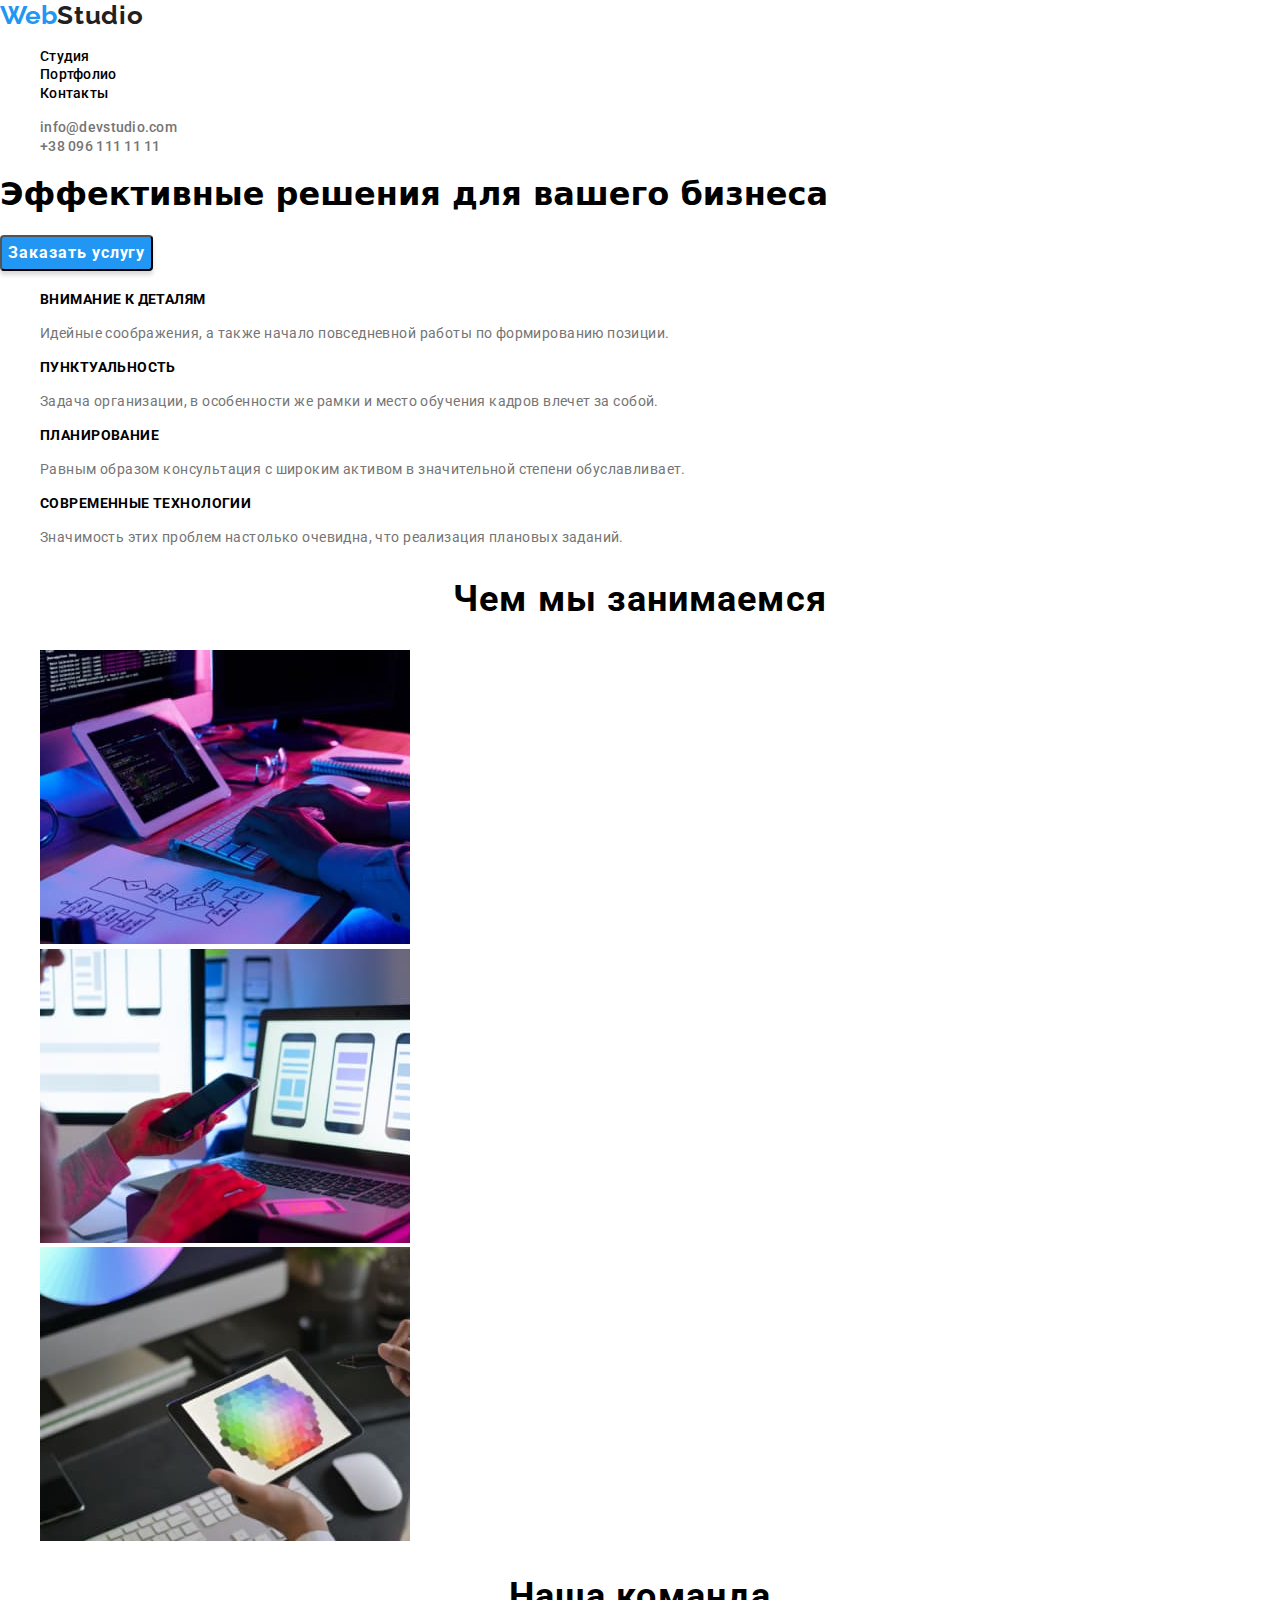
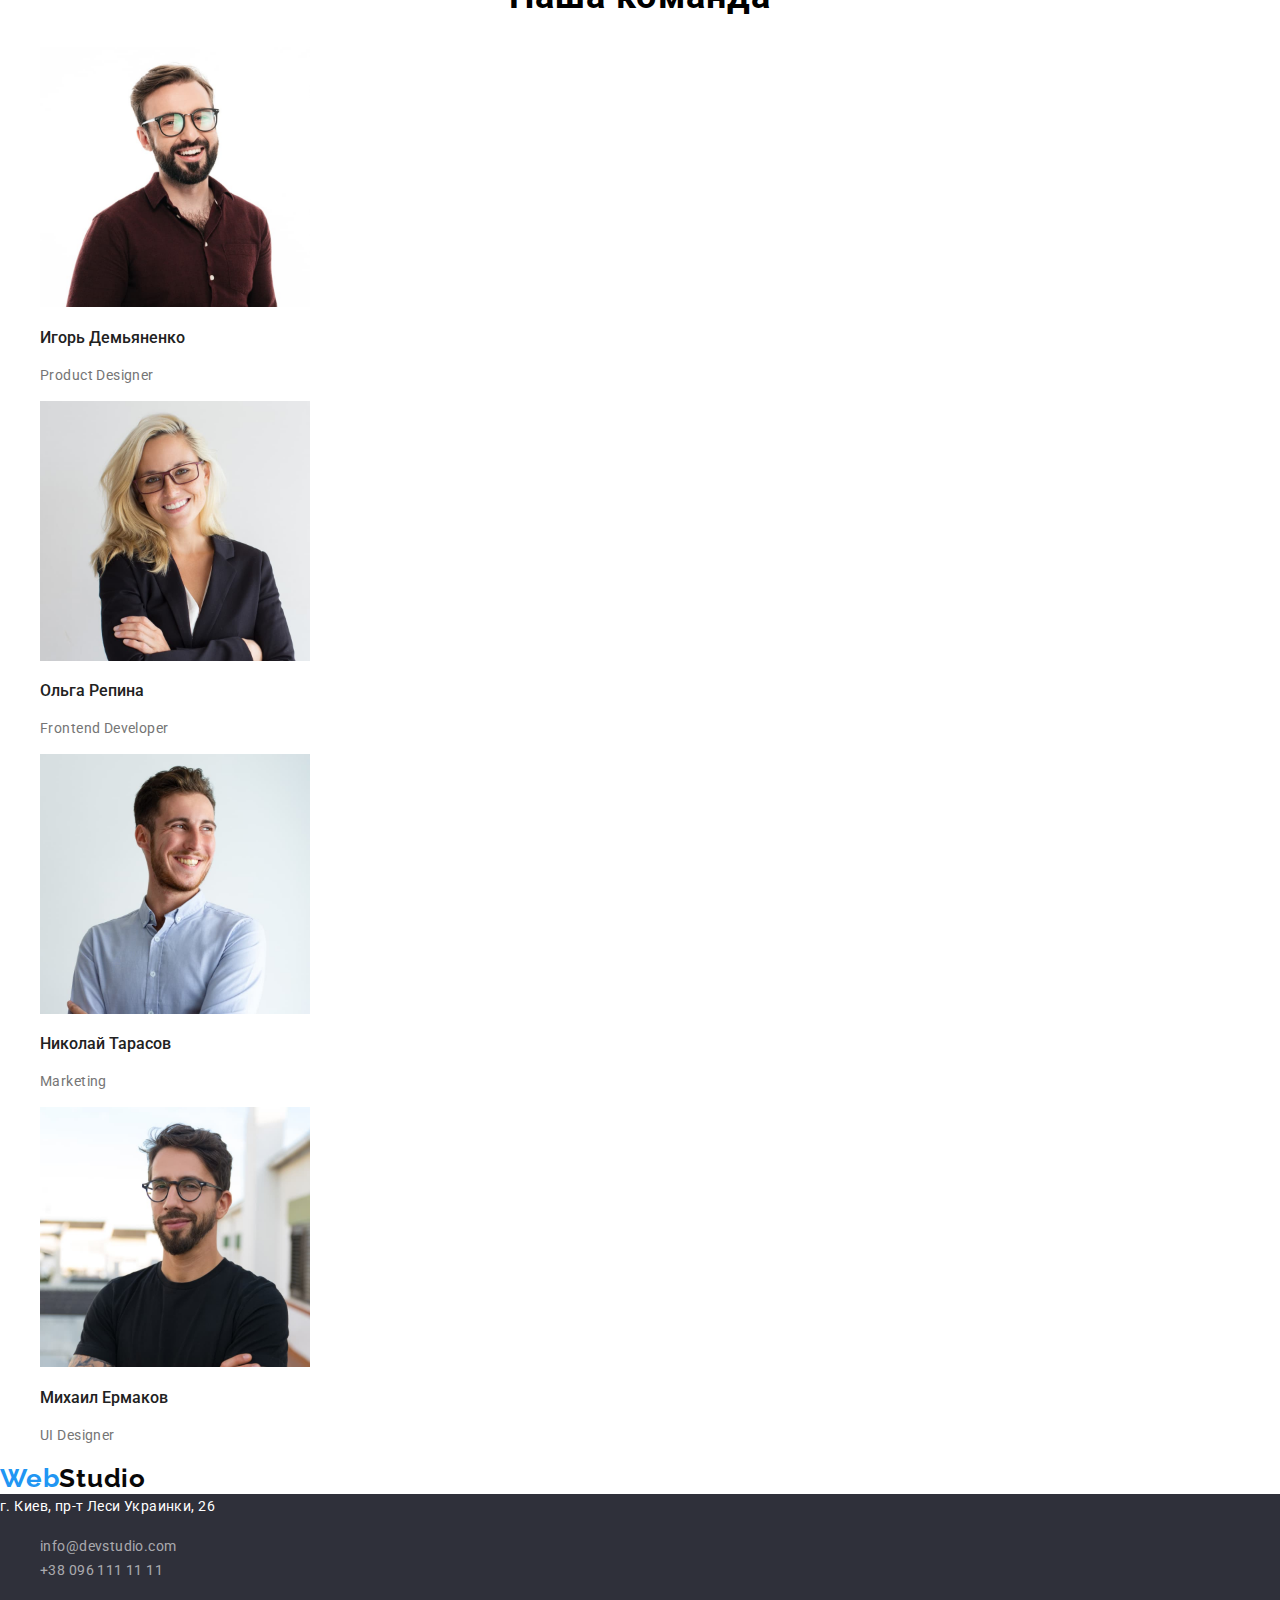
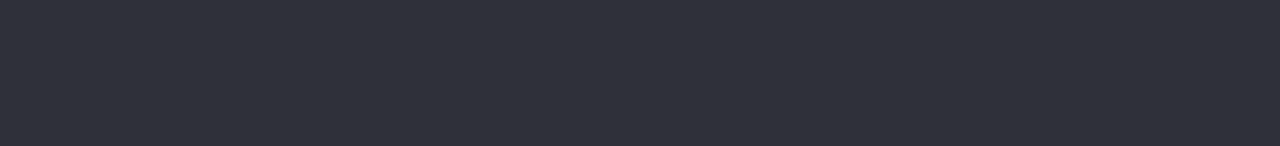
==== index.html @ 7f695951 "," ====
<!DOCTYPE html>
<html lang="ru">

<head>

    <meta charset="UTF-8">
    <meta name="viewport" content="width=device-width, initial-scale=1.0">
    <title>Студия</title>
    <link rel="preconnect" href="https://fonts.gstatic.com">
    <link href="https://fonts.googleapis.com/css2?family=Raleway:wght@900&family=Roboto:wght@400;500;700;900&display=swap"
        rel="stylesheet">
    <link rel="stylesheet"
        href="https://cdnjs.cloudflare.com/ajax/libs/modern-normalize/1.0.0/modern-normalize.min.css">
    <link rel="stylesheet" href="css/style.css">
    

</head>

<body>
    <!--шапка-->
    <header>

        <nav >
            <a href="" class="logo">Web<span class="logotip">Studio</span></a>
            <ul  class="saite-nav">
                <li>
                    <a href="./index.html" class="saite-nav1 current" >Студия</a>
                </li>
                <li><a href="./portfolio.html" class="saite-nav1">Портфолио</a></li>
                <li><a href=""  class="saite-nav1">Контакты</a></li>
            </ul>
        </nav>
        <ul class="contacts">
            <li><a href="mailto:info@devstudio.com" class="saite-contacts">info@devstudio.com</a></li>
            <li><a href="tel:+380961111111" class="saite-contacts">+38 096 111 11 11</a></li>
        </ul>

    </header>
    <!--Уникальный контент-->
    <main>
        <section>

            <h1 class="hero-title">Эффективные решения для вашего бизнеса</h1>
            <button type="button" class="buttons"><span class="buts">Заказать услугу</span></button>
        </section>
        <!-- Наше преимущество-->
        <section class="section-about-us">
            <h2></h2>
            <ul class="about-us">
                <li >
                    <h3 class="section-about-us-title">Внимание к деталям</h3>
                    <p>Идейные соображения, а также начало повседневной работы по формированию позиции.</p>
                </li>
                <li class="feature2">
                    <h3 class="section-about-us-title">Пунктуальность</h3>
                    <p>Задача организации, в особенности же рамки и место обучения кадров влечет за собой.</p>
                </li>
                <li class="feature3">
                    <h3 class="section-about-us-title">Планирование</h3>
                    <p>Равным образом консультация с широким активом в значительной степени обуславливает.</p>
                </li>
                <li class="feature4">
                    <h3 class="section-about-us-title">Современные технологии</h3>
                    <p>Значимость этих проблем настолько очевидна, что реализация плановых заданий.</p>
                </li>
            </ul>
        </section>
        <!--Чем мы занимаемся-->
        <section>
            <!--Чем мы занимаемся-->
            <h2 class="what-we-do">Чем мы занимаемся</h2>
            <ul class="block1">
                <li> <img src="./images/img.jpg" alt="набор кода" width="370" height="294" class="box1"></li>
                <li><img src="./images/img1.jpg" alt="мобильное устройство" width="370" height="294" class="box2"></li>
                <li><img src="./images/img2.jpg" alt="цветовая палитра" width="370" height="294" class="box3"></li>
            </ul>
        </section>
        <!--Наша команда-->
        <section class="we">
            <h2 class="we-1">Наша команда</h2>
            <ul class="our-team">
                <li class="team-card-1">
                    <img src="./images/img4.jpg" alt="Игорь Демьяненко" width="270" height="260">
                    <h3 >Игорь Демьяненко</h3>
                    <p class="ihor1">Product Designer</p>
                </li>
                <li class="team-card-2">
                    <img src="./images/img5.jpg" alt="Ольга Репина" width="270" height="260">
                    <h3>Ольга Репина</h3>
                    <p class="ihor1">Frontend Developer</p>
                </li>
                <li class="team-card-3">
                    <img src="./images/img6.jpg" alt="Николай Тарасов" width="270" height="260">
                    <h3>Николай Тарасов</h3>
                    <p class="ihor1">Marketing</p>
                </li>
                <li class="team-card-4">
                    <img src="./images/img7.jpg" alt="Михаил Ермаков" width="270" height="260">
                    <h3>Михаил Ермаков</h3>
                    <p class="ihor1">UI Designer</p>
                </li>
            </ul>
        </section>
    </main>
    <!--подвал-->
    <footer class="footer-nav1">
        <a href="" class="footer-logo"><span class="footer-logo1">Web</span>Studio</a>
        <section class="footer-address footer-bg"><address class="addres">г. Киев, пр-т Леси Украинки, 26</address>
        <ul>
            <li><a href="mailto:info@devstudio.com" class="footer-mail">info@devstudio.com</a></li>
            <li><a href="tel:+380961111111" class="footer-phone">+38 096 111 11 11</a></li>
        </ul>
    </section>
    </footer>
</body>

</html>
---- css/style.css ----
/*фон основной страницы*/
:root  {
    --text-general-font: "Roboto",  sans-serif;
    --prymory-text-color: #757575;
    --title-text-color: #212121;
    --whiet-text-color: #ffffff;
    --hover-focus-color: #2196f3;
    --black-text-color: #000000;
    --background-fone: #2f303a;
}
.body {
  font-family: "Roboto", sans-serif;
  font-family: "Raleway", sans-serif;
  background-color: #fff;
}

a {
  text-decoration: none;
}
ul {
  list-style: none;
}
p {
  font-family: Roboto;
  font-style: normal;
  font-weight: normal;
  font-size: 14px;
  line-height: 24px;
  /* or 171% */

  letter-spacing: 0.03em;
  color: #757575;
}

.logo {
  font-family: Raleway;
  font-style: normal;
  font-weight: bold;
  font-size: 26px;
  line-height: 31px;
  color: #2196f3;
}
.logotip {
  font-family: Raleway;
  font-style: normal;
  font-weight: bold;
  font-size: 26px;
  line-height: 31px;
  /* identical to box height */

  letter-spacing: 0.03em;
  color: #212121;
}
.logo:hover,
.logotip:hover {
  color: #2196f3;
}
/*site-nav*/
.saite-nav .saite-nav1 {
  font-family: Roboto;
  font-style: normal;
  font-weight: 500;
  font-size: 14px;
  line-height: 16px;
  letter-spacing: 0.02em;

  color: var(--title-text-color);
}
/*.current {
  

  background: #2196f3;
}*/
.saite-nav1:hover,
.saite-nav1:focus {
  color: #2196f3;
}
.saite-contacts {
  font-family: Roboto;
  font-style: normal;
  font-weight: 500;
  font-size: 14px;
  line-height: 16px;
  letter-spacing: 0.02em;

  color: #757575;
}
.saite-contacts:hover {
  color: #2196f3;
}
/* bg*/
/*.bg {
  position: absolute;
  width: 1600px;
  height: 600px;
  left: 0px;
  top: 80px;

  background: #2f303a;
}*/
/*hero-title*/
.hero-title {
  color: var(--title-text-color);
}
/*button*/
.buttons {
  background: #2196f3;
  box-shadow: 0px 4px 4px rgba(0, 0, 0, 0.15);
  border-radius: 4px;
}
.buttons:hover,
.buttons:focus {
  background: #188ce8;
  box-shadow: 0px 4px 4px rgba(0, 0, 0, 0.15);
  border-radius: 4px;
}
.buts {
  font-family: Roboto;
  font-style: normal;
  font-weight: bold;
  font-size: 16px;
  line-height: 30px;
  /* identical to box height, or 187% */

  display: flex;
  align-items: center;
  text-align: center;
  letter-spacing: 0.06em;

  color: #ffffff;
}
.buts:hover,
.buts:focus {
  font-family: Roboto;
  font-style: normal;
  font-weight: bold;
  font-size: 16px;
  line-height: 30px;

  color: #ffffff;
}
/*sectio-about-us*/
.about-us .section-about-us-title {
  font-family: Roboto;
  font-style: normal;
  font-weight: bold;
  font-size: 14px;
  line-height: 16px;
  letter-spacing: 0.03em;
  text-transform: uppercase;

  color: var(--title-text-color);
}
/*what-we-do*/
.what-we-do {
  font-family: Roboto;
  font-style: normal;
  font-weight: bold;
  font-size: 36px;
  line-height: 42px;
  text-align: center;
  letter-spacing: 0.03em;

  color: var(--title-text-color);
}
/*our-team*/
.we-1 {
  font-family: Roboto;
  font-style: normal;
  font-weight: bold;
  font-size: 36px;
  line-height: 42px;
  text-align: center;
  letter-spacing: 0.03em;

  color: var(--title-text-color);
}
h3 {
  font-family: Roboto;
  font-style: normal;
  font-weight: 500;
  font-size: 16px;
  line-height: 19px;
  color: #212121;
}
/*footer*/
.footer-logo {
  font-family: Raleway;
  font-style: normal;
  font-weight: bold;
  font-size: 26px;
  line-height: 31px;
  /* identical to box height */

  letter-spacing: 0.03em;
  color: #080808;
}
.footer-logo1 {
  font-family: Raleway;
  font-style: normal;
  font-weight: bold;
  font-size: 26px;
  line-height: 31px;
  color: #2196f3;
}
.footer-logo:hover,
.footer-logo1:hover {
  color: #2196f3;
}
.footer-address {
  width: 231px;
  height: 81px;
  left: 215px;
  top: 2208px;
}
.addres {
  font-family: Roboto;
  font-style: normal;
  font-weight: normal;
  font-size: 14px;
  line-height: 24px;
  /* or 171% */

  letter-spacing: 0.03em;

  color: #ffffff;
}
.footer-mail {
  font-family: Roboto;
  font-style: normal;
  font-weight: normal;
  font-size: 14px;
  line-height: 24px;
  /* or 171% */

  letter-spacing: 0.03em;

  color: rgba(255, 255, 255, 0.6);
}
.footer-phone {
  font-family: Roboto;
  font-style: normal;
  font-weight: normal;
  font-size: 14px;
  line-height: 24px;
  /* or 171% */

  letter-spacing: 0.03em;

  color: rgba(255, 255, 255, 0.6);
}
.footer-bg {
  width: 1600px;
  height: 252px;
  left: 0px;
  top: 2097px;

  background: #2f303a;
}

/*portfolio html*/
.portfolio-logo {
  font-family: Raleway;
  font-style: normal;
  font-weight: bold;
  font-size: 26px;
  line-height: 31px;
  /* identical to box height */

  letter-spacing: 0.03em;
  color: #2196f3;
}
.portfolio-logotipe {
  font-family: Raleway;
  font-style: normal;
  font-weight: bold;
  font-size: 26px;
  line-height: 31px;
  /* identical to box height */

  letter-spacing: 0.03em;

  color: #000000;
}
.portfolio-link {
  font-family: Roboto;
  font-style: normal;
  font-weight: 500;
  font-size: 14px;
  line-height: 16px;
  letter-spacing: 0.02em;

  color: #212121;
}
.portfolio-logotipe:hover {
  color: #2196f3;
}
.portfolio-link:hover,
.portfolio-link:focus {
  color: #2196f3;
}
.portfolio-contacts {
  font-family: Roboto;
  font-style: normal;
  font-weight: 500;
  font-size: 14px;
  line-height: 16px;
  letter-spacing: 0.02em;

  color: #757575;
}
.visually {
  display: none;
}
/*навигация*/
/*.filters {
  position: absolute;
  width: 611px;
  height: 54px;
  left: 495px;
  top: 174px;
}
*/
.vse {
  font-family: Roboto;
  font-style: normal;
  font-weight: 500;
  font-size: 16px;
  line-height: 26px;

  color: #212121;
  border-radius: 4px;
  cursor: pointer;
}
.sites {
  font-family: Roboto;
  font-style: normal;
  font-weight: 500;
  font-size: 16px;
  line-height: 26px;

  color: #212121;
  border-radius: 4px;
  cursor: pointer;
}
.apps {
  font-family: Roboto;
  font-style: normal;
  font-weight: 500;
  font-size: 16px;
  line-height: 26px;

  color: #212121;
  border-radius: 4px;
  cursor: pointer;
}
.decinger {
  font-family: Roboto;
  font-style: normal;
  font-weight: 500;
  font-size: 16px;
  line-height: 26px;
  /* identical to box height, or 162% */

  color: #212121;
  border-radius: 4px;
  cursor: pointer;
}
.marketings {
  font-family: Roboto;
  font-style: normal;
  font-weight: 500;
  font-size: 16px;
  line-height: 26px;
  /* identical to box height, or 162% */

  color: #212121;
  border-radius: 4px;
  cursor: pointer;
}
.vse:hover,
.vse:focus,
.sites:hover,
.sites:focus,
.apps:hover,
.apps:focus,
.decinger:hover,
.decinger:focus,
.marketings:hover,
.marketings:focus {
  background: #2196f3;
}
.all:hover {
  color: #ffffff;
}
/*проекты*/
/*
.portfolio {
  width: 1170px;
  height: 1360px;
  left: 215px;
  top: 174px;
  background: #e5e5e5;
}*/
.project-titles {
  font-family: Roboto;
  font-style: normal;
  font-weight: bold;
  font-size: 18px;
  line-height: 36px;
  /* identical to box height, or 200% */

  letter-spacing: 0.06em;

  color: #212121;
}
.project-title {
  font-family: Roboto;
  font-style: normal;
  font-weight: normal;
  font-size: 16px;
  line-height: 30px;
  /* identical to box height, or 187% */

  letter-spacing: 0.03em;
}
.project-1 {
  width: 370px;
  height: 404px;
  left: 215px;
  top: 1130px;

  background: #ffffff;
  border: 1px solid #eeeeee;
  box-sizing: border-box;
}

.project-2 {
  width: 370px;
  height: 404px;
  left: 215px;
  top: 1130px;

  background: #ffffff;
  border: 1px solid #eeeeee;
  box-sizing: border-box;
}
.project-3 {
  width: 370px;
  height: 404px;
  left: 215px;
  top: 1130px;

  background: #ffffff;
  border: 1px solid #eeeeee;
  box-sizing: border-box;
}
.project-4 {
  width: 370px;
  height: 404px;
  left: 215px;
  top: 1130px;

  background: #ffffff;
  border: 1px solid #eeeeee;
  box-sizing: border-box;
}
.project-5 {
  width: 370px;
  height: 404px;
  left: 215px;
  top: 1130px;

  background: #ffffff;
  border: 1px solid #eeeeee;
  box-sizing: border-box;
}
.project-6 {
  width: 370px;
  height: 404px;
  left: 215px;
  top: 1130px;

  background: #ffffff;
  border: 1px solid #eeeeee;
  box-sizing: border-box;
}
.project-7 {
  width: 370px;
  height: 404px;
  left: 215px;
  top: 1130px;

  background: #ffffff;
  border: 1px solid #eeeeee;
  box-sizing: border-box;
}
.project-8 {
  width: 370px;
  height: 404px;
  left: 215px;
  top: 1130px;

  background: #ffffff;
  border: 1px solid #eeeeee;
  box-sizing: border-box;
}
.project-9 {
  width: 370px;
  height: 404px;
  left: 215px;
  top: 1130px;

  background: #ffffff;
  border: 1px solid #eeeeee;
  box-sizing: border-box;
}
/* portfolio footer*/
.footer-nav {
  width: 1600px;
  height: 252px;
  left: 0px;
  top: 1628px;

  background: #2f303a;
}
.logo1 {
  font-family: Raleway;
  font-style: normal;
  font-weight: bold;
  font-size: 26px;
  line-height: 31px;
  /* identical to box height */

  letter-spacing: 0.03em;

  color: #2196f3;
}
.web {
  font-family: Raleway;
  font-style: normal;
  font-weight: bold;
  font-size: 26px;
  line-height: 31px;
  /* identical to box height */

  letter-spacing: 0.03em;

  color: #ffffff;
}
.portfolio-address {
  font-family: Roboto;
  font-style: normal;
  font-weight: normal;
  font-size: 14px;
  line-height: 24px;
  /* or 171% */

  letter-spacing: 0.03em;

  color: #ffffff;
}
.portfolio-mail {
  font-family: Roboto;
  font-style: normal;
  font-weight: normal;
  font-size: 14px;
  line-height: 24px;
  /* or 171% */

  letter-spacing: 0.03em;

  color: rgba(255, 255, 255, 0.6);
}
.portfolio-phone {
  font-family: Roboto;
  font-style: normal;
  font-weight: normal;
  font-size: 14px;
  line-height: 24px;
  /* or 171% */

  letter-spacing: 0.03em;

  color: rgba(255, 255, 255, 0.6);
}
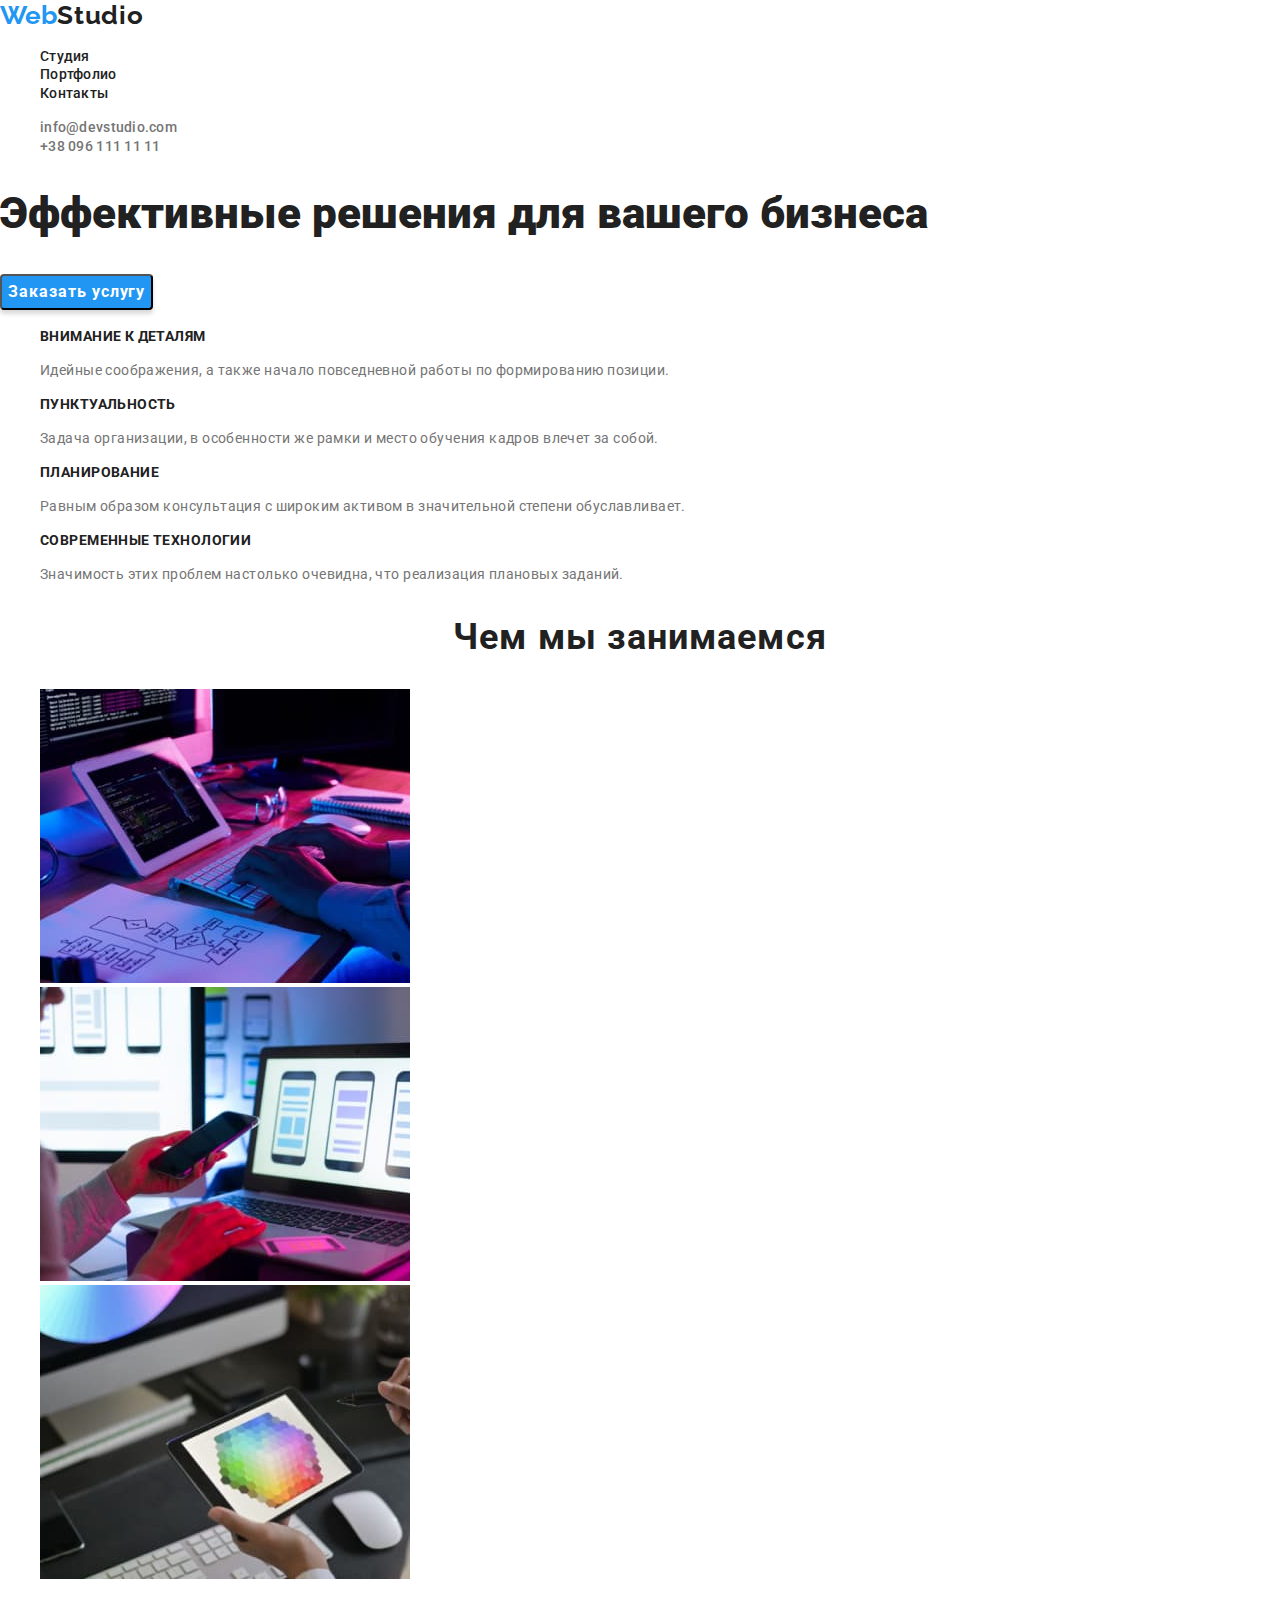
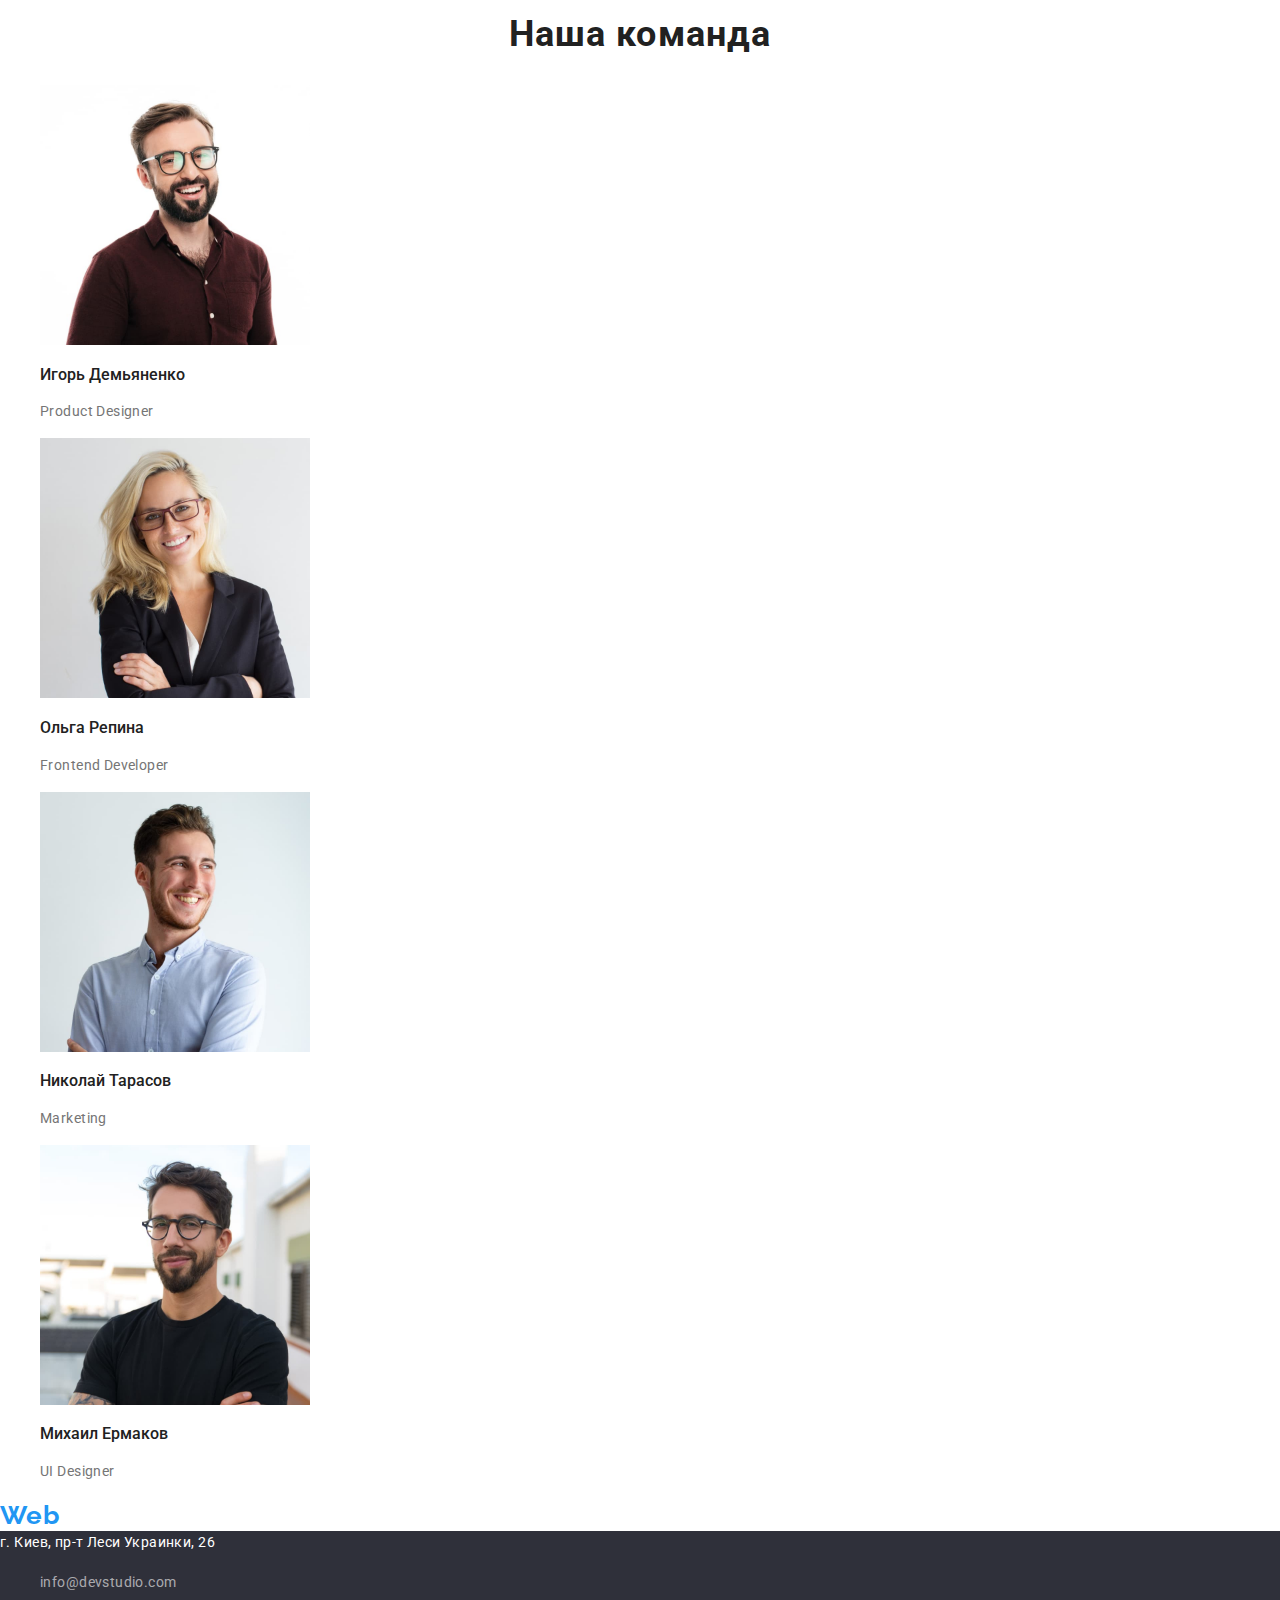
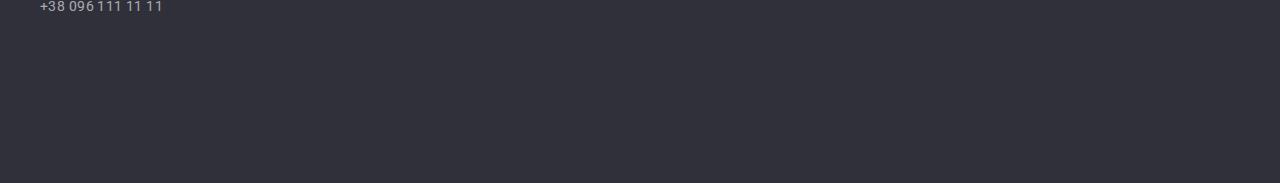
==== commit df73911b: "hgf" ====
--- a/index.html
+++ b/index.html
@@ -7,7 +7,7 @@
     <meta name="viewport" content="width=device-width, initial-scale=1.0">
     <title>Студия</title>
     <link rel="preconnect" href="https://fonts.gstatic.com">
-    <link href="https://fonts.googleapis.com/css2?family=Raleway:wght@900&family=Roboto:wght@400;500;700;900&display=swap"
+    <link href="https://fonts.googleapis.com/css2?family=Raleway:wght@700&family=Roboto:wght@400;500;700;900&display=swap"
         rel="stylesheet">
     <link rel="stylesheet"
         href="https://cdnjs.cloudflare.com/ajax/libs/modern-normalize/1.0.0/modern-normalize.min.css">
--- a/css/style.css
+++ b/css/style.css
@@ -1,19 +1,10 @@
 /*фон основной страницы*/
-:root  {
-    --text-general-font: "Roboto",  sans-serif;
-    --prymory-text-color: #757575;
-    --title-text-color: #212121;
-    --whiet-text-color: #ffffff;
-    --hover-focus-color: #2196f3;
-    --black-text-color: #000000;
-    --background-fone: #2f303a;
-}
+
 .body {
   font-family: "Roboto", sans-serif;
   font-family: "Raleway", sans-serif;
   background-color: #fff;
 }
-
 a {
   text-decoration: none;
 }
@@ -25,7 +16,7 @@
   font-style: normal;
   font-weight: normal;
   font-size: 14px;
-  line-height: 24px;
+  line-height: 1.71;
   /* or 171% */
 
   letter-spacing: 0.03em;
@@ -37,7 +28,7 @@
   font-style: normal;
   font-weight: bold;
   font-size: 26px;
-  line-height: 31px;
+  line-height: 1.19;
   color: #2196f3;
 }
 .logotip {
@@ -45,7 +36,7 @@
   font-style: normal;
   font-weight: bold;
   font-size: 26px;
-  line-height: 31px;
+  line-height: 1.19;
   /* identical to box height */
 
   letter-spacing: 0.03em;
@@ -61,10 +52,10 @@
   font-style: normal;
   font-weight: 500;
   font-size: 14px;
-  line-height: 16px;
+  line-height: 1.14;
   letter-spacing: 0.02em;
 
-  color: var(--title-text-color);
+  color: #212121;
 }
 /*.current {
   
@@ -80,7 +71,7 @@
   font-style: normal;
   font-weight: 500;
   font-size: 14px;
-  line-height: 16px;
+  line-height: 1.14;
   letter-spacing: 0.02em;
 
   color: #757575;
@@ -100,7 +91,13 @@
 }*/
 /*hero-title*/
 .hero-title {
-  color: var(--title-text-color);
+  font-family: Roboto;
+  font-style: normal;
+  font-weight: 900;
+  font-size: 44px;
+  line-height: 1.36;
+  /* or 136% */
+  color: #212121;
 }
 /*button*/
 .buttons {
@@ -119,7 +116,7 @@
   font-style: normal;
   font-weight: bold;
   font-size: 16px;
-  line-height: 30px;
+  line-height: 1.87;
   /* identical to box height, or 187% */
 
   display: flex;
@@ -135,7 +132,7 @@
   font-style: normal;
   font-weight: bold;
   font-size: 16px;
-  line-height: 30px;
+  line-height: 1.87;
 
   color: #ffffff;
 }
@@ -145,11 +142,11 @@
   font-style: normal;
   font-weight: bold;
   font-size: 14px;
-  line-height: 16px;
+  line-height: 1.14;
   letter-spacing: 0.03em;
   text-transform: uppercase;
 
-  color: var(--title-text-color);
+  color: #212121;
 }
 /*what-we-do*/
 .what-we-do {
@@ -157,11 +154,11 @@
   font-style: normal;
   font-weight: bold;
   font-size: 36px;
-  line-height: 42px;
+  line-height: 1.16;
   text-align: center;
   letter-spacing: 0.03em;
 
-  color: var(--title-text-color);
+  color: #212121;
 }
 /*our-team*/
 .we-1 {
@@ -169,18 +166,18 @@
   font-style: normal;
   font-weight: bold;
   font-size: 36px;
-  line-height: 42px;
+  line-height: 1.16;
   text-align: center;
   letter-spacing: 0.03em;
 
-  color: var(--title-text-color);
+  color: #212121;
 }
 h3 {
   font-family: Roboto;
   font-style: normal;
   font-weight: 500;
   font-size: 16px;
-  line-height: 19px;
+  line-height: 1.18;
   color: #212121;
 }
 /*footer*/
@@ -189,22 +186,26 @@
   font-style: normal;
   font-weight: bold;
   font-size: 26px;
-  line-height: 31px;
+  line-height: 1.19;
   /* identical to box height */
 
   letter-spacing: 0.03em;
-  color: #080808;
+
+  color: #ffffff;
 }
 .footer-logo1 {
   font-family: Raleway;
   font-style: normal;
   font-weight: bold;
   font-size: 26px;
-  line-height: 31px;
+  line-height: 1.19;
+  letter-spacing: 0.03em;
   color: #2196f3;
 }
 .footer-logo:hover,
-.footer-logo1:hover {
+.footer-logo1:hover,
+.footer-mail:hover,
+.footer-phone:hover {
   color: #2196f3;
 }
 .footer-address {
@@ -218,7 +219,7 @@
   font-style: normal;
   font-weight: normal;
   font-size: 14px;
-  line-height: 24px;
+  line-height: 1.71;
   /* or 171% */
 
   letter-spacing: 0.03em;
@@ -230,7 +231,7 @@
   font-style: normal;
   font-weight: normal;
   font-size: 14px;
-  line-height: 24px;
+  line-height: 1.71;
   /* or 171% */
 
   letter-spacing: 0.03em;
@@ -242,7 +243,7 @@
   font-style: normal;
   font-weight: normal;
   font-size: 14px;
-  line-height: 24px;
+  line-height: 1.71;
   /* or 171% */
 
   letter-spacing: 0.03em;
@@ -264,7 +265,7 @@
   font-style: normal;
   font-weight: bold;
   font-size: 26px;
-  line-height: 31px;
+  line-height: 1.19;
   /* identical to box height */
 
   letter-spacing: 0.03em;
@@ -275,7 +276,7 @@
   font-style: normal;
   font-weight: bold;
   font-size: 26px;
-  line-height: 31px;
+  line-height: 1.19;
   /* identical to box height */
 
   letter-spacing: 0.03em;
@@ -287,7 +288,7 @@
   font-style: normal;
   font-weight: 500;
   font-size: 14px;
-  line-height: 16px;
+  line-height: 1.14;
   letter-spacing: 0.02em;
 
   color: #212121;
@@ -304,7 +305,7 @@
   font-style: normal;
   font-weight: 500;
   font-size: 14px;
-  line-height: 16px;
+  line-height: 1.14;
   letter-spacing: 0.02em;
 
   color: #757575;
@@ -326,7 +327,7 @@
   font-style: normal;
   font-weight: 500;
   font-size: 16px;
-  line-height: 26px;
+  line-height: 1.62;
 
   color: #212121;
   border-radius: 4px;
@@ -337,7 +338,7 @@
   font-style: normal;
   font-weight: 500;
   font-size: 16px;
-  line-height: 26px;
+  line-height: 1.62;
 
   color: #212121;
   border-radius: 4px;
@@ -348,7 +349,7 @@
   font-style: normal;
   font-weight: 500;
   font-size: 16px;
-  line-height: 26px;
+  line-height: 1.62;
 
   color: #212121;
   border-radius: 4px;
@@ -359,7 +360,7 @@
   font-style: normal;
   font-weight: 500;
   font-size: 16px;
-  line-height: 26px;
+  line-height: 1.62;
   /* identical to box height, or 162% */
 
   color: #212121;
@@ -371,7 +372,7 @@
   font-style: normal;
   font-weight: 500;
   font-size: 16px;
-  line-height: 26px;
+  line-height: 1.62;
   /* identical to box height, or 162% */
 
   color: #212121;
@@ -407,7 +408,7 @@
   font-style: normal;
   font-weight: bold;
   font-size: 18px;
-  line-height: 36px;
+  line-height: 2;
   /* identical to box height, or 200% */
 
   letter-spacing: 0.06em;
@@ -419,7 +420,7 @@
   font-style: normal;
   font-weight: normal;
   font-size: 16px;
-  line-height: 30px;
+  line-height: 1.87;
   /* identical to box height, or 187% */
 
   letter-spacing: 0.03em;
@@ -524,12 +525,18 @@
 
   background: #2f303a;
 }
+.portfolio-contacts:hover,
+.web:hover,
+.portfolio-mail:hover,
+.portfolio-phone:hover {
+  color: #2196f3;
+}
 .logo1 {
   font-family: Raleway;
   font-style: normal;
   font-weight: bold;
   font-size: 26px;
-  line-height: 31px;
+  line-height: 1.19;
   /* identical to box height */
 
   letter-spacing: 0.03em;
@@ -541,7 +548,7 @@
   font-style: normal;
   font-weight: bold;
   font-size: 26px;
-  line-height: 31px;
+  line-height: 1.19;
   /* identical to box height */
 
   letter-spacing: 0.03em;
@@ -553,7 +560,7 @@
   font-style: normal;
   font-weight: normal;
   font-size: 14px;
-  line-height: 24px;
+  line-height: 1.71;
   /* or 171% */
 
   letter-spacing: 0.03em;
@@ -565,7 +572,7 @@
   font-style: normal;
   font-weight: normal;
   font-size: 14px;
-  line-height: 24px;
+  line-height: 1.71;
   /* or 171% */
 
   letter-spacing: 0.03em;
@@ -577,7 +584,7 @@
   font-style: normal;
   font-weight: normal;
   font-size: 14px;
-  line-height: 24px;
+  line-height: 1.71;
   /* or 171% */
 
   letter-spacing: 0.03em;
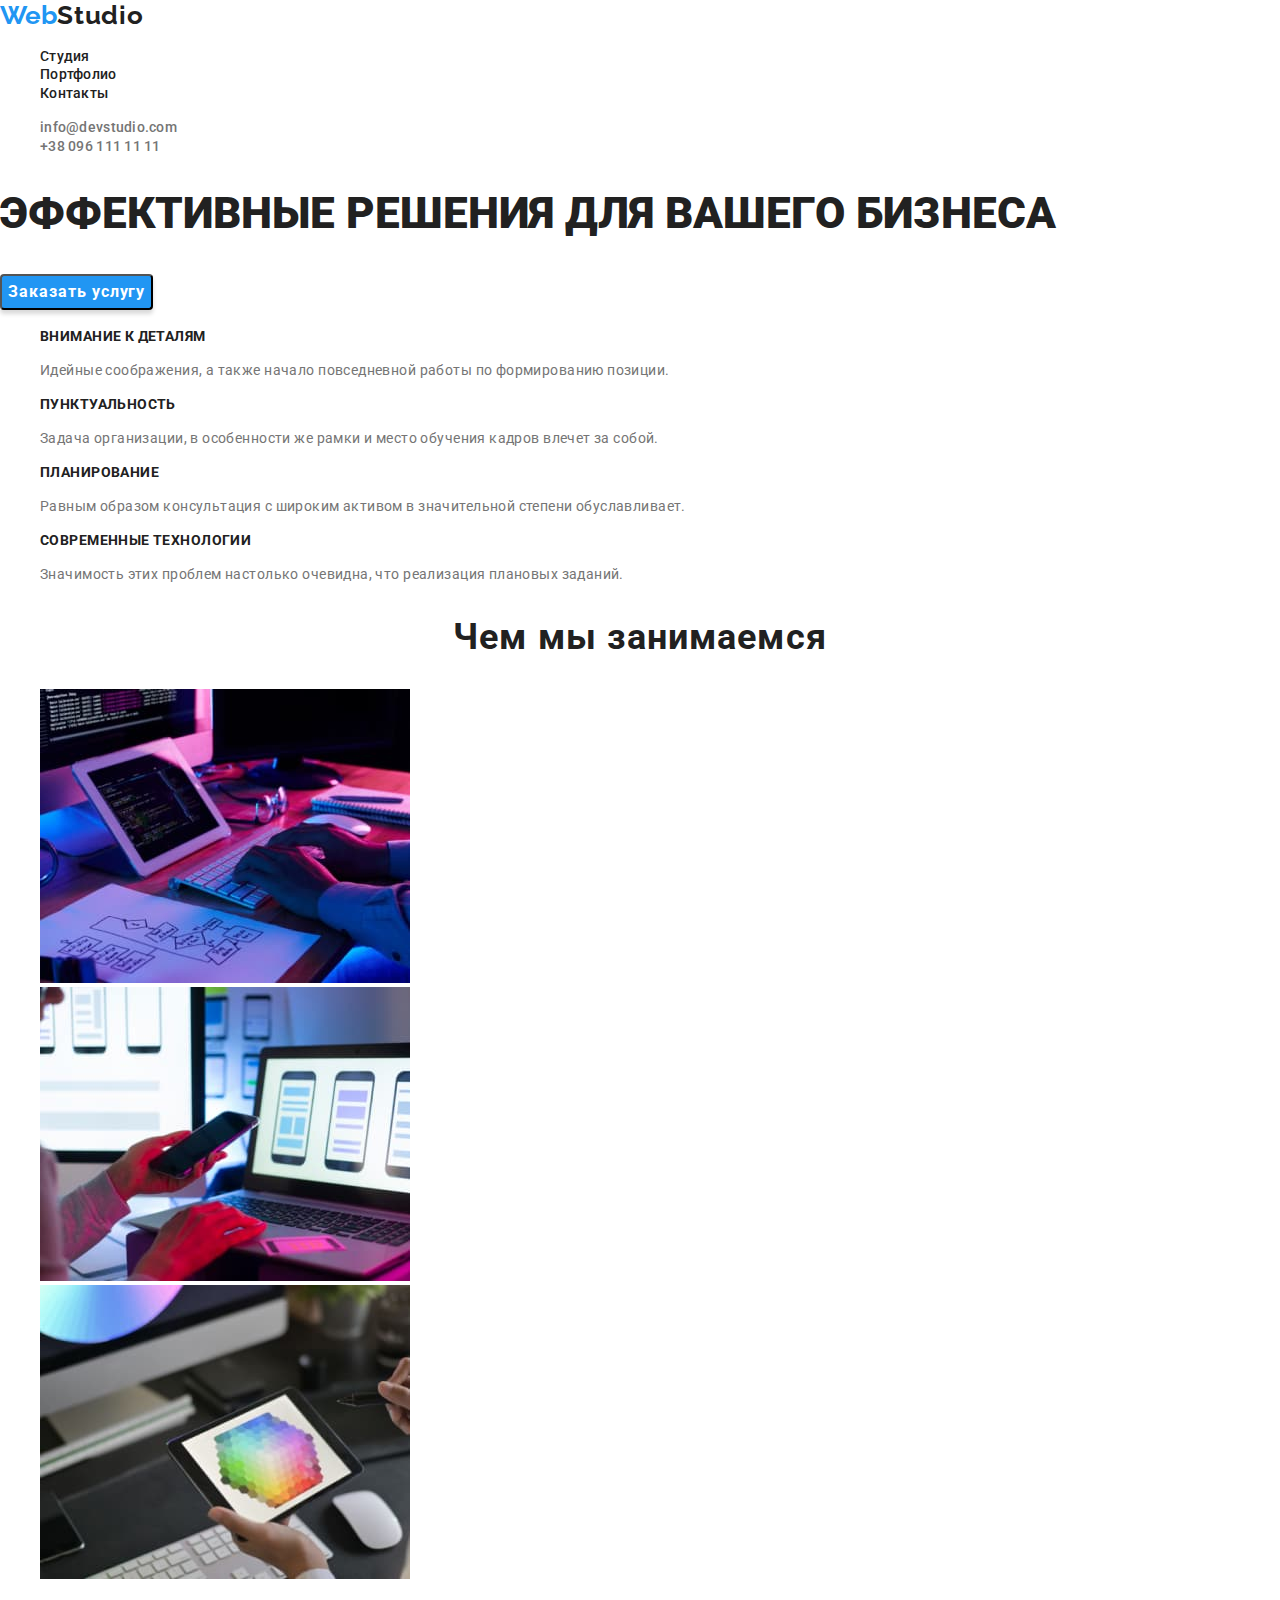
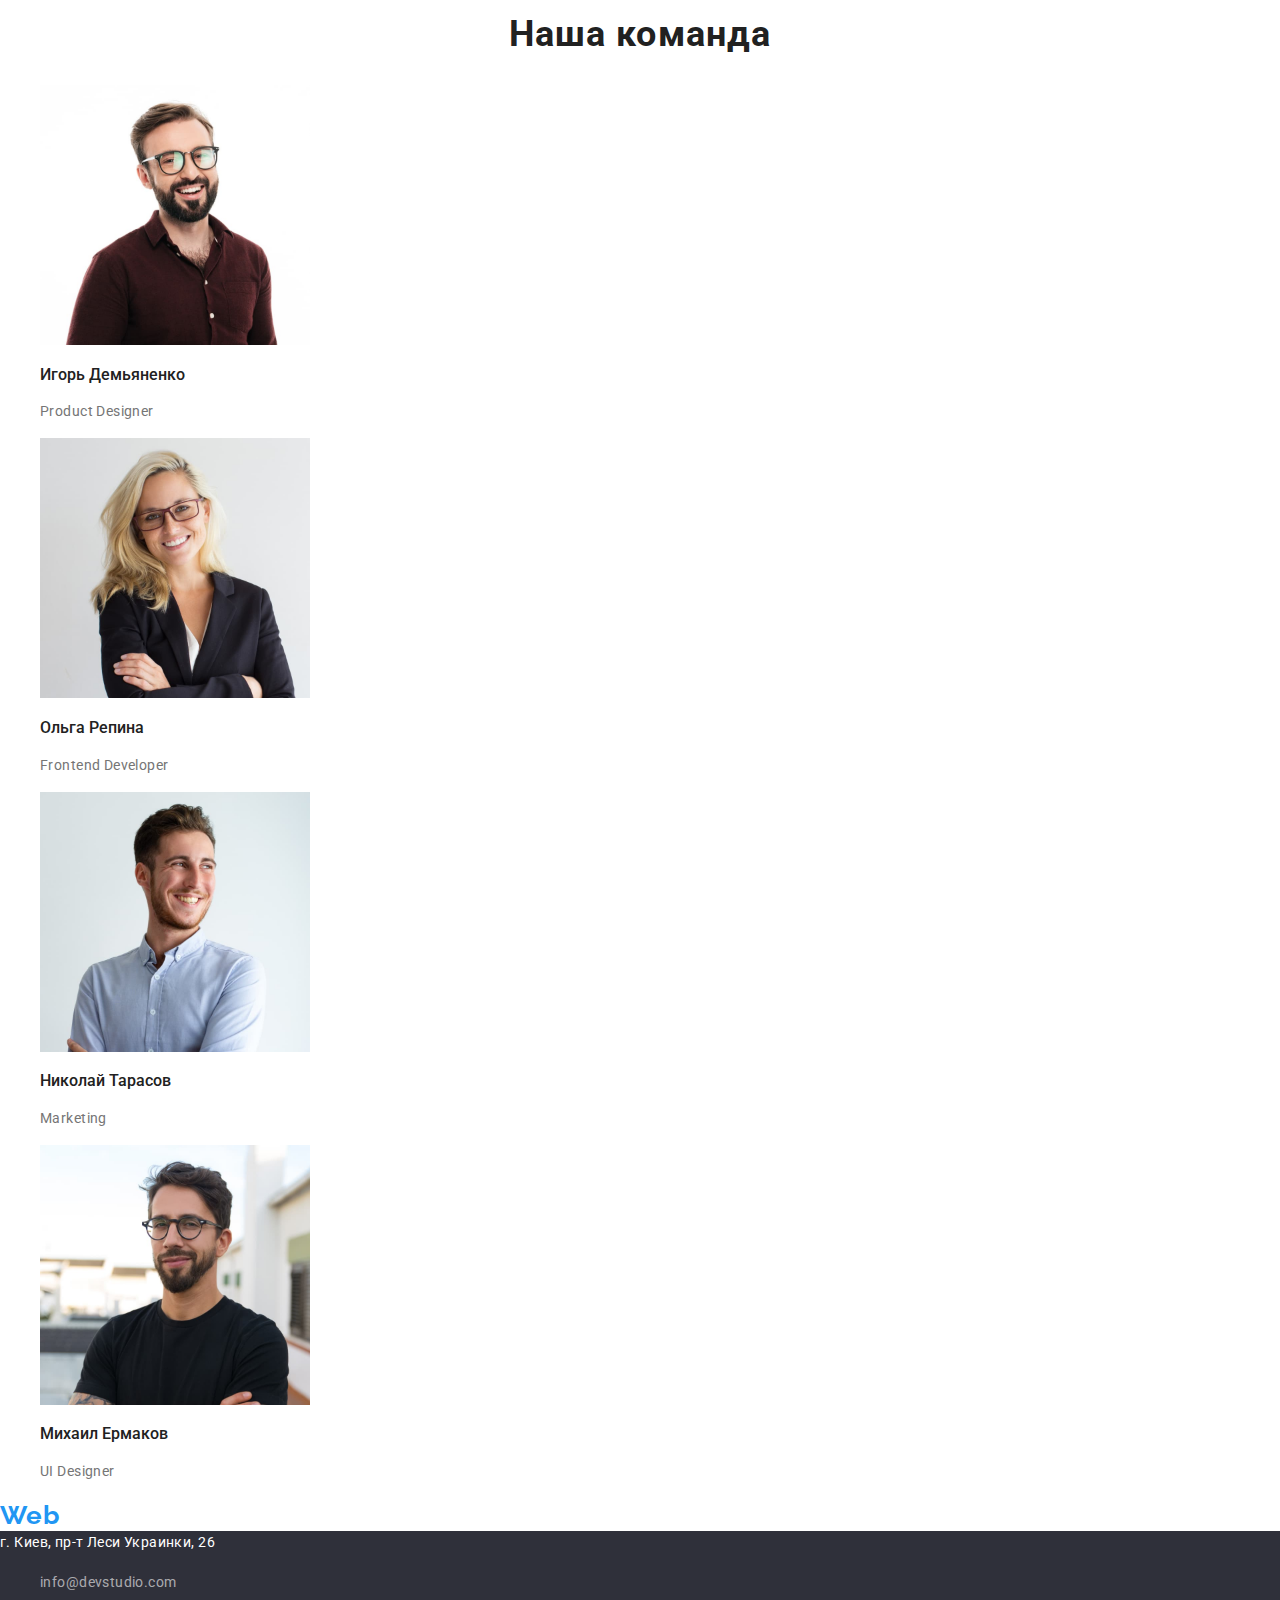
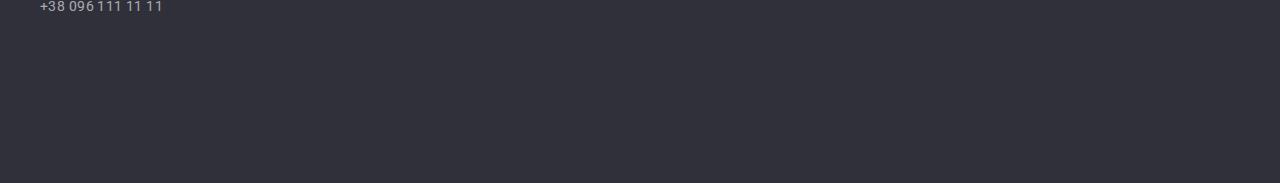
==== commit a369a443: "Update index.html" ====
--- a/index.html
+++ b/index.html
@@ -40,7 +40,7 @@
     <main>
         <section>
 
-            <h1 class="hero-title">Эффективные решения для вашего бизнеса</h1>
+            <h1 class="hero-title">ЭФФЕКТИВНЫЕ РЕШЕНИЯ ДЛЯ ВАШЕГО БИЗНЕСА </h1>
             <button type="button" class="buttons"><span class="buts">Заказать услугу</span></button>
         </section>
         <!-- Наше преимущество-->
--- a/css/style.css
+++ b/css/style.css
@@ -59,7 +59,6 @@
 }
 /*.current {
   
-
   background: #2196f3;
 }*/
 .saite-nav1:hover,
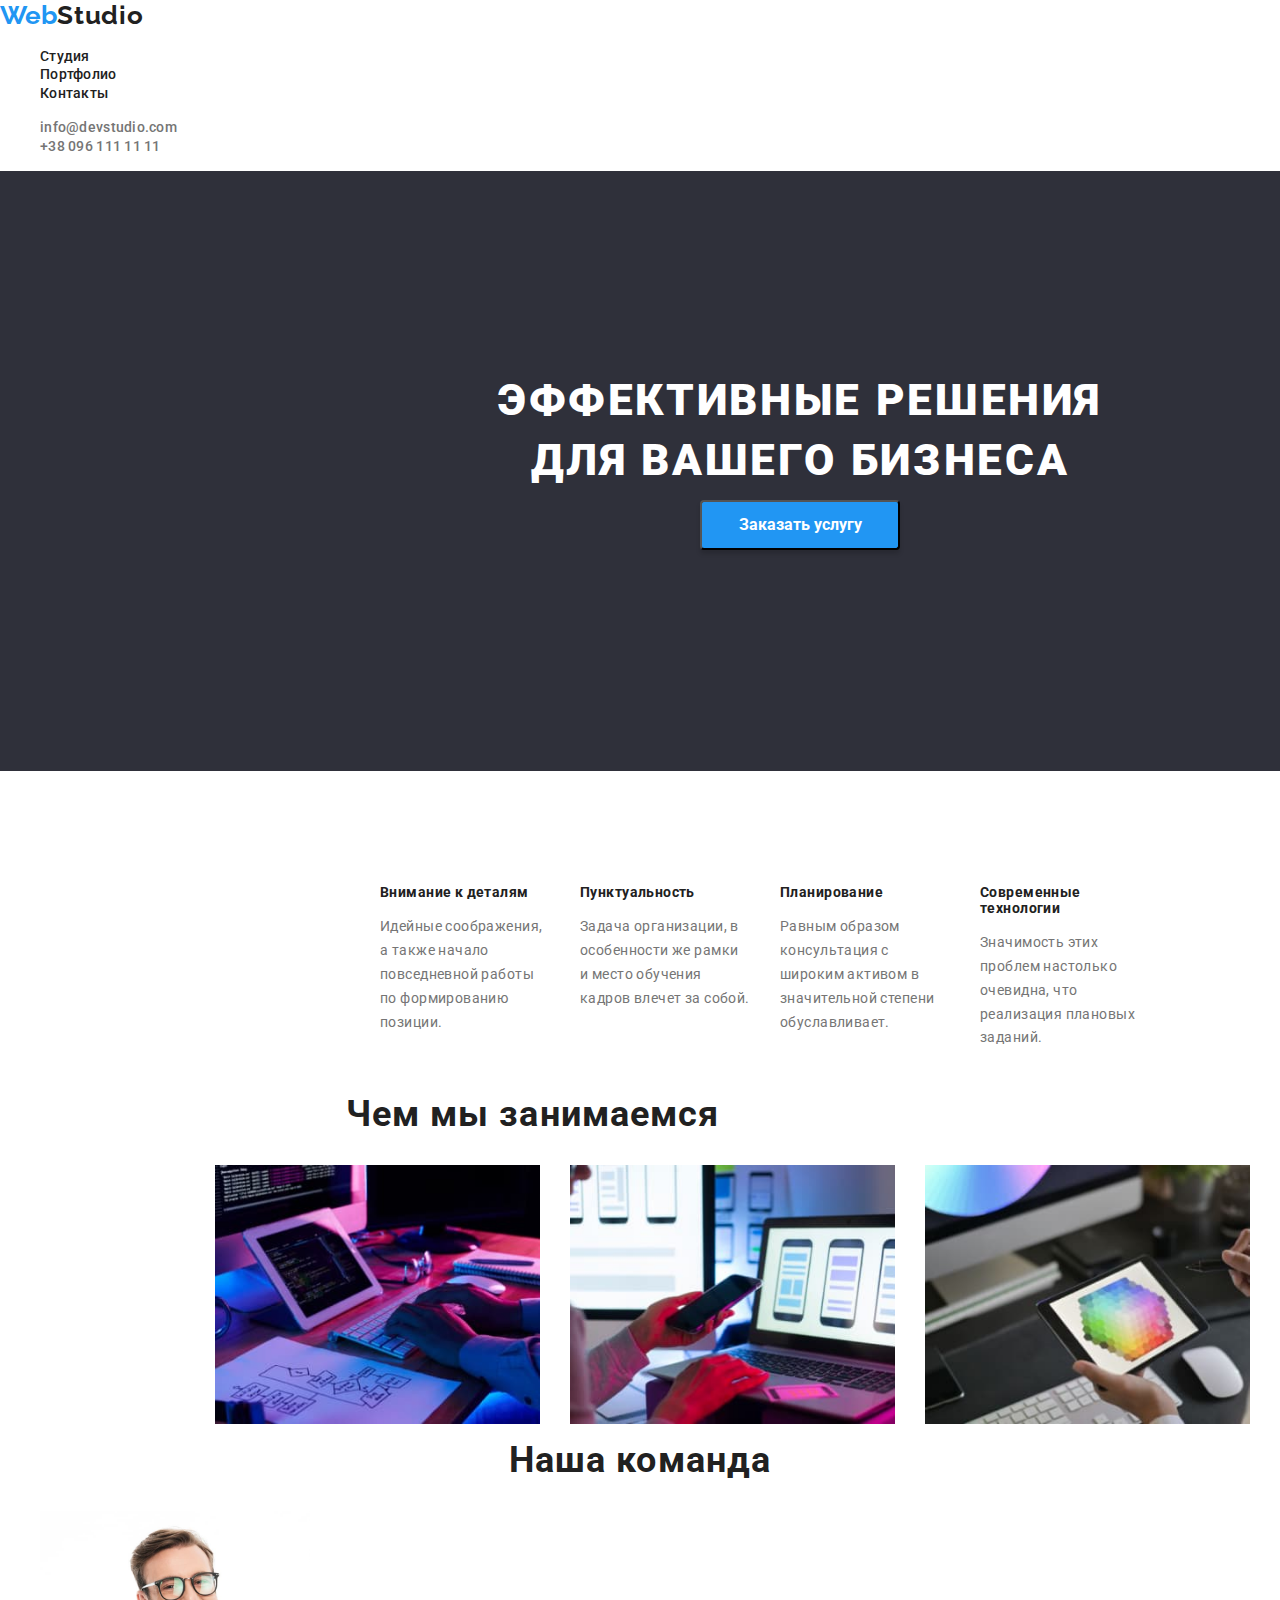
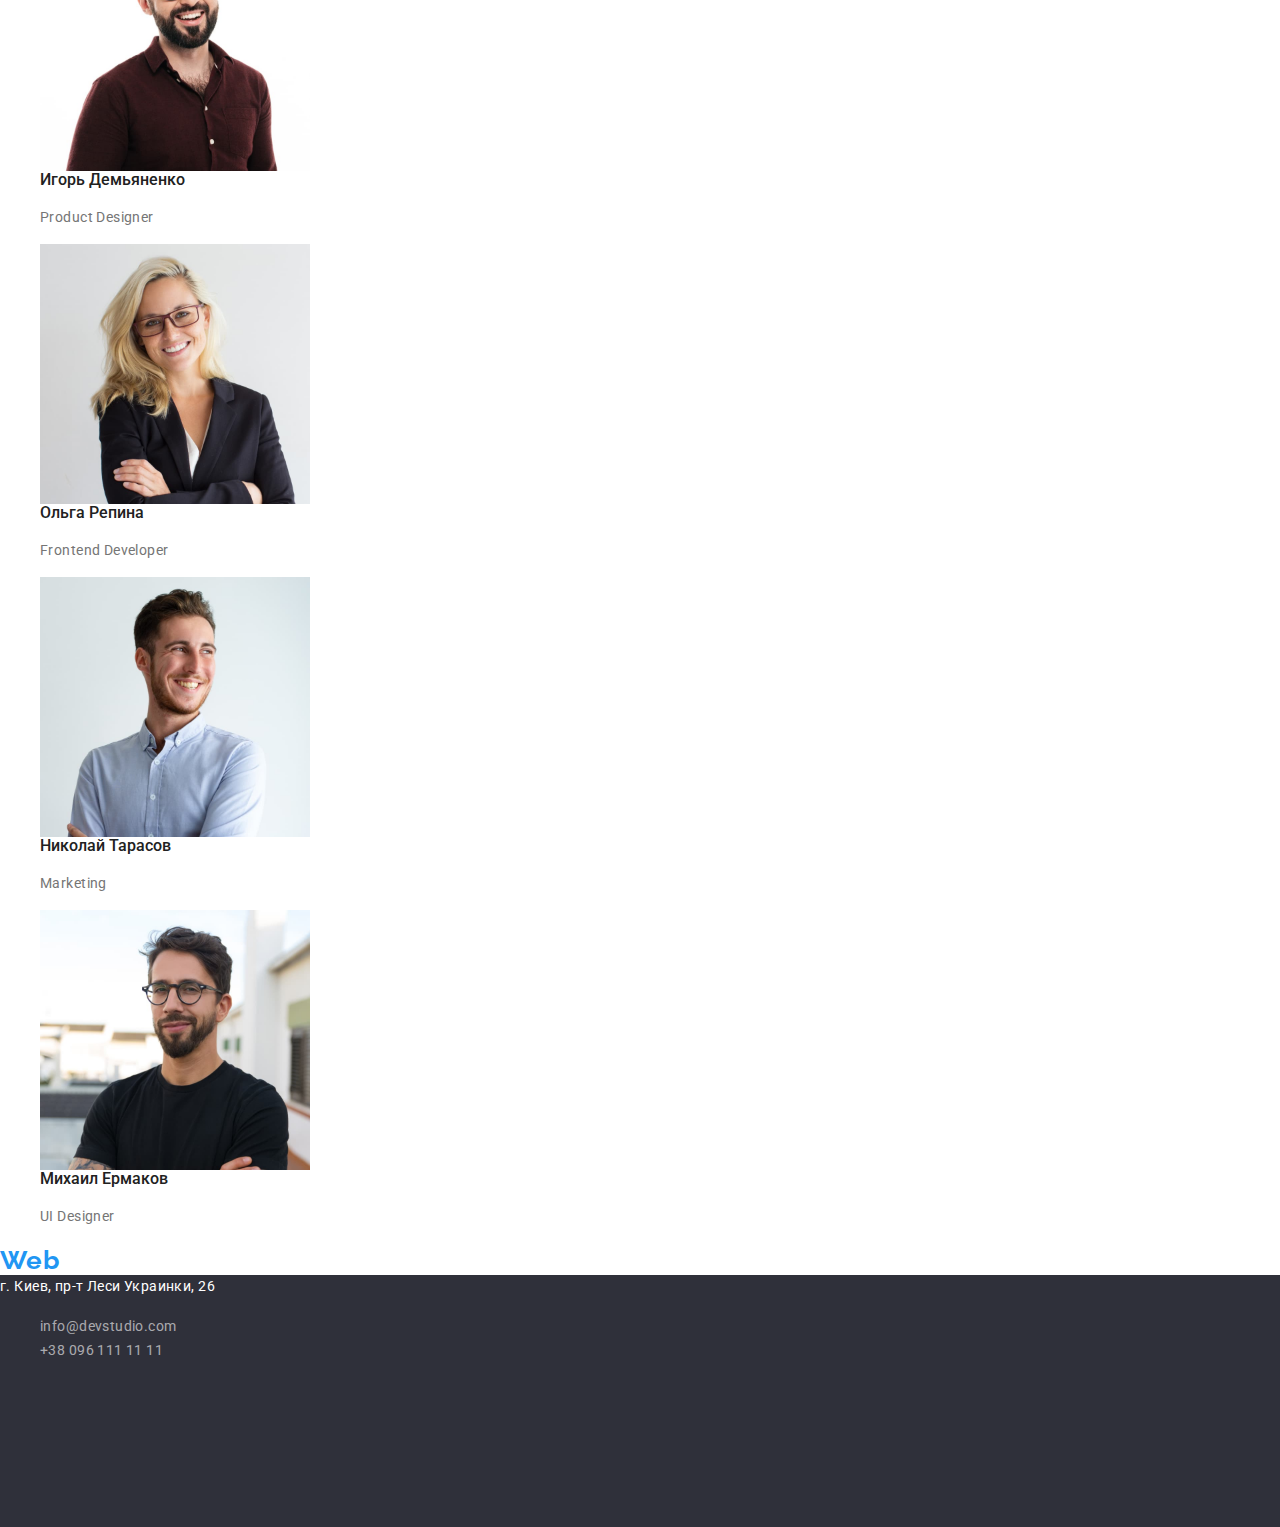
==== commit 5297299f: "j" ====
--- a/index.html
+++ b/index.html
@@ -20,16 +20,22 @@
     <!--шапка-->
     <header>
 
-        <nav >
+        <nav class="nav">
             <a href="" class="logo">Web<span class="logotip">Studio</span></a>
-            <ul  class="saite-nav">
+              <ul>
                 <li>
                     <a href="./index.html" class="saite-nav1 current" >Студия</a>
                 </li>
-                <li><a href="./portfolio.html" class="saite-nav1">Портфолио</a></li>
-                <li><a href=""  class="saite-nav1">Контакты</a></li>
-            </ul>
+                <li>
+                    <a href="./portfolio.html" class="saite-nav1">Портфолио</a>
+                </li>
+                <li>
+                    <a href=""  class="saite-nav1">Контакты</a>
+                    </li>
+                </ul>
+           
         </nav>
+      
         <ul class="contacts">
             <li><a href="mailto:info@devstudio.com" class="saite-contacts">info@devstudio.com</a></li>
             <li><a href="tel:+380961111111" class="saite-contacts">+38 096 111 11 11</a></li>
@@ -38,16 +44,18 @@
     </header>
     <!--Уникальный контент-->
     <main>
-        <section>
-
-            <h1 class="hero-title">ЭФФЕКТИВНЫЕ РЕШЕНИЯ ДЛЯ ВАШЕГО БИЗНЕСА </h1>
+        <section >
+<div class="bg">
+            <h1 class="hero-title">ЭФФЕКТИВНЫЕ РЕШЕНИЯ <br> ДЛЯ ВАШЕГО БИЗНЕСА </h1>
             <button type="button" class="buttons"><span class="buts">Заказать услугу</span></button>
-        </section>
+    </div>    
+</section>
         <!-- Наше преимущество-->
         <section class="section-about-us">
+            <div class="conteiner">
             <h2></h2>
             <ul class="about-us">
-                <li >
+                <li class="feature1" >
                     <h3 class="section-about-us-title">Внимание к деталям</h3>
                     <p>Идейные соображения, а также начало повседневной работы по формированию позиции.</p>
                 </li>
@@ -64,16 +72,19 @@
                     <p>Значимость этих проблем настолько очевидна, что реализация плановых заданий.</p>
                 </li>
             </ul>
+            </div>
         </section>
         <!--Чем мы занимаемся-->
         <section>
             <!--Чем мы занимаемся-->
+            
             <h2 class="what-we-do">Чем мы занимаемся</h2>
             <ul class="block1">
-                <li> <img src="./images/img.jpg" alt="набор кода" width="370" height="294" class="box1"></li>
-                <li><img src="./images/img1.jpg" alt="мобильное устройство" width="370" height="294" class="box2"></li>
-                <li><img src="./images/img2.jpg" alt="цветовая палитра" width="370" height="294" class="box3"></li>
+                <li class="photo-main"> <img src="./images/img.jpg" alt="набор кода" width="370" height="294" class="box1"></li>
+                <li class="photo-main"><img src="./images/img1.jpg" alt="мобильное устройство" width="370" height="294" class="box2"></li>
+                <li class="photo-main"><img src="./images/img2.jpg" alt="цветовая палитра" width="370" height="294" class="box3"></li>
             </ul>
+           
         </section>
         <!--Наша команда-->
         <section class="we">
@@ -113,5 +124,3 @@
     </section>
     </footer>
 </body>
-
-</html>--- a/css/style.css
+++ b/css/style.css
@@ -1,9 +1,48 @@
-/*фон основной страницы*/
-
+:root {
+  --background-color: #fff;
+  --primary-text-color: #757575;
+  --hover-color: #2196f3;
+  --title-color: #212121;
+  --white-color-text: #ffffff;
+  --text-black-color: #000000;
+  --bg-color: #2f303a;
+  --buttos-hover-color: #188ce8;
+}
+html {
+  box-sizing: border-box;
+}
+*,
+*::after,
+*::before {
+  box-sizing: inherit;
+}
+h1,
+h2,
+h3,
+h4,
+h5,
+h6,
+p {
+  margin-top: 0;
+}
+.list {
+  list-style: none;
+  padding-left: 0;
+  margin: 0;
+}
+.link {
+  text-decoration: none;
+  color: inherit;
+}
+img {
+  display: block;
+  max-width: 100%;
+  height: auto;
+}
 .body {
   font-family: "Roboto", sans-serif;
   font-family: "Raleway", sans-serif;
-  background-color: #fff;
+  background-color: var(--background-color);
 }
 a {
   text-decoration: none;
@@ -20,7 +59,7 @@
   /* or 171% */
 
   letter-spacing: 0.03em;
-  color: #757575;
+  color: var(--primary-text-color);
 }
 
 .logo {
@@ -29,7 +68,8 @@
   font-weight: bold;
   font-size: 26px;
   line-height: 1.19;
-  color: #2196f3;
+  color: var(--hover-color);
+  /* margin: 24px 1240px 25px 215px;*/
 }
 .logotip {
   font-family: Raleway;
@@ -40,14 +80,16 @@
   /* identical to box height */
 
   letter-spacing: 0.03em;
-  color: #212121;
+  color: var(--title-color);
 }
 .logo:hover,
 .logotip:hover {
-  color: #2196f3;
+  color: var(--hover-color);
 }
 /*site-nav*/
-.saite-nav .saite-nav1 {
+.site-nav {
+}
+.saite-nav1 {
   font-family: Roboto;
   font-style: normal;
   font-weight: 500;
@@ -55,15 +97,16 @@
   line-height: 1.14;
   letter-spacing: 0.02em;
 
-  color: #212121;
-}
+  color: var(--title-color);
+}
+
 /*.current {
   
   background: #2196f3;
 }*/
 .saite-nav1:hover,
 .saite-nav1:focus {
-  color: #2196f3;
+  color: var(--hover-color);
 }
 .saite-contacts {
   font-family: Roboto;
@@ -73,21 +116,22 @@
   line-height: 1.14;
   letter-spacing: 0.02em;
 
-  color: #757575;
+  color: var(--primary-text-color);
 }
 .saite-contacts:hover {
-  color: #2196f3;
+  color: var(--hover-color);
 }
 /* bg*/
-/*.bg {
-  position: absolute;
+.bg {
+  height: 600px;
   width: 1600px;
-  height: 600px;
   left: 0px;
   top: 80px;
-
-  background: #2f303a;
-}*/
+  border-radius: 0px;
+
+  background: var(--bg-color);
+}
+
 /*hero-title*/
 .hero-title {
   font-family: Roboto;
@@ -95,18 +139,29 @@
   font-weight: 900;
   font-size: 44px;
   line-height: 1.36;
+  align-items: center;
   /* or 136% */
-  color: #212121;
+  text-align: center;
+  letter-spacing: 0.06em;
+  text-transform: uppercase;
+  color: var(--white-color-text);
+  padding: 200px 452px 280px 452px;
 }
 /*button*/
 .buttons {
-  background: #2196f3;
+  position: absolute;
+  width: 200px;
+  height: 50px;
+  left: 700px;
+  top: 500px;
+  background: var(--hover-color);
   box-shadow: 0px 4px 4px rgba(0, 0, 0, 0.15);
   border-radius: 4px;
 }
+
 .buttons:hover,
 .buttons:focus {
-  background: #188ce8;
+  background: var(--buttos-hover-color);
   box-shadow: 0px 4px 4px rgba(0, 0, 0, 0.15);
   border-radius: 4px;
 }
@@ -118,12 +173,7 @@
   line-height: 1.87;
   /* identical to box height, or 187% */
 
-  display: flex;
-  align-items: center;
-  text-align: center;
-  letter-spacing: 0.06em;
-
-  color: #ffffff;
+  color: var(--white-color-text);
 }
 .buts:hover,
 .buts:focus {
@@ -133,21 +183,62 @@
   font-size: 16px;
   line-height: 1.87;
 
-  color: #ffffff;
+  color: var(--white-color-text);
 }
 /*sectio-about-us*/
-.about-us .section-about-us-title {
+
+.about-us {
   font-family: Roboto;
   font-style: normal;
   font-weight: bold;
   font-size: 14px;
   line-height: 1.14;
   letter-spacing: 0.03em;
-  text-transform: uppercase;
-
-  color: #212121;
+
+  color: var(--title-color);
+  display: flex;
+  padding: 94px 100px 94px 380px;
+}
+.section-about-us-title {
+  font-family: Roboto;
+  font-style: normal;
+  font-weight: bold;
+  font-size: 14px;
+  line-height: 1.14;
+  letter-spacing: 0.03em;
+
+  color: var(--title-color);
+}
+.feature1 {
+  height: 101px;
+  width: 270px;
+  left: 215px;
+  top: 774px;
+  padding-right: 30px;
+}
+.feature2 {
+  height: 101px;
+  width: 270px;
+  left: 515px;
+  top: 774px;
+  padding-right: 30px;
+}
+.feature3 {
+  height: 101px;
+  width: 270px;
+  left: 215px;
+  top: 774px;
+  padding-right: 30px;
+}
+.feature4 {
+  height: 101px;
+  width: 270px;
+  left: 215px;
+  top: 774px;
+  padding-right: 30px;
 }
 /*what-we-do*/
+
 .what-we-do {
   font-family: Roboto;
   font-style: normal;
@@ -157,7 +248,15 @@
   text-align: center;
   letter-spacing: 0.03em;
 
-  color: #212121;
+  color: var(--title-color);
+  padding-right: 215px;
+}
+.block1 {
+  padding-left: 215px;
+  display: flex;
+}
+.photo-main {
+  padding-right: 30px;
 }
 /*our-team*/
 .we-1 {
@@ -169,7 +268,7 @@
   text-align: center;
   letter-spacing: 0.03em;
 
-  color: #212121;
+  color: var(--title-color);
 }
 h3 {
   font-family: Roboto;
@@ -177,7 +276,7 @@
   font-weight: 500;
   font-size: 16px;
   line-height: 1.18;
-  color: #212121;
+  color: var(--title-color);
 }
 /*footer*/
 .footer-logo {
@@ -190,7 +289,7 @@
 
   letter-spacing: 0.03em;
 
-  color: #ffffff;
+  color: var(--white-color-text);
 }
 .footer-logo1 {
   font-family: Raleway;
@@ -199,13 +298,13 @@
   font-size: 26px;
   line-height: 1.19;
   letter-spacing: 0.03em;
-  color: #2196f3;
+  color: var(--hover-color);
 }
 .footer-logo:hover,
 .footer-logo1:hover,
 .footer-mail:hover,
 .footer-phone:hover {
-  color: #2196f3;
+  color: var(--hover-color);
 }
 .footer-address {
   width: 231px;
@@ -223,7 +322,7 @@
 
   letter-spacing: 0.03em;
 
-  color: #ffffff;
+  color: var(--white-color-text);
 }
 .footer-mail {
   font-family: Roboto;
@@ -255,7 +354,7 @@
   left: 0px;
   top: 2097px;
 
-  background: #2f303a;
+  background: var(--bg-color);
 }
 
 /*portfolio html*/
@@ -268,7 +367,7 @@
   /* identical to box height */
 
   letter-spacing: 0.03em;
-  color: #2196f3;
+  color: var(--hover-color);
 }
 .portfolio-logotipe {
   font-family: Raleway;
@@ -280,7 +379,7 @@
 
   letter-spacing: 0.03em;
 
-  color: #000000;
+  color: var(--text-black-color);
 }
 .portfolio-link {
   font-family: Roboto;
@@ -290,14 +389,14 @@
   line-height: 1.14;
   letter-spacing: 0.02em;
 
-  color: #212121;
+  color: var(--title-color);
 }
 .portfolio-logotipe:hover {
-  color: #2196f3;
+  color: var(--hover-color);
 }
 .portfolio-link:hover,
 .portfolio-link:focus {
-  color: #2196f3;
+  color: var(--hover-color);
 }
 .portfolio-contacts {
   font-family: Roboto;
@@ -307,7 +406,7 @@
   line-height: 1.14;
   letter-spacing: 0.02em;
 
-  color: #757575;
+  color: var(--primary-text-color);
 }
 .visually {
   display: none;
@@ -328,7 +427,7 @@
   font-size: 16px;
   line-height: 1.62;
 
-  color: #212121;
+  color: var(--title-color);
   border-radius: 4px;
   cursor: pointer;
 }
@@ -339,7 +438,7 @@
   font-size: 16px;
   line-height: 1.62;
 
-  color: #212121;
+  color: var(--title-color);
   border-radius: 4px;
   cursor: pointer;
 }
@@ -350,7 +449,7 @@
   font-size: 16px;
   line-height: 1.62;
 
-  color: #212121;
+  color: var(--title-color);
   border-radius: 4px;
   cursor: pointer;
 }
@@ -362,7 +461,7 @@
   line-height: 1.62;
   /* identical to box height, or 162% */
 
-  color: #212121;
+  color: var(--title-color);
   border-radius: 4px;
   cursor: pointer;
 }
@@ -374,7 +473,7 @@
   line-height: 1.62;
   /* identical to box height, or 162% */
 
-  color: #212121;
+  color: var(--title-color);
   border-radius: 4px;
   cursor: pointer;
 }
@@ -388,10 +487,10 @@
 .decinger:focus,
 .marketings:hover,
 .marketings:focus {
-  background: #2196f3;
+  background: var(--hover-color);
 }
 .all:hover {
-  color: #ffffff;
+  color: var(--white-color-text);
 }
 /*проекты*/
 /*
@@ -412,7 +511,7 @@
 
   letter-spacing: 0.06em;
 
-  color: #212121;
+  color: var(--title-color);
 }
 .project-title {
   font-family: Roboto;
@@ -522,13 +621,13 @@
   left: 0px;
   top: 1628px;
 
-  background: #2f303a;
+  background: var(--bg-color);
 }
 .portfolio-contacts:hover,
 .web:hover,
 .portfolio-mail:hover,
 .portfolio-phone:hover {
-  color: #2196f3;
+  color: var(--hover-color);
 }
 .logo1 {
   font-family: Raleway;
@@ -540,7 +639,7 @@
 
   letter-spacing: 0.03em;
 
-  color: #2196f3;
+  color: var(--hover-color);
 }
 .web {
   font-family: Raleway;
@@ -552,7 +651,7 @@
 
   letter-spacing: 0.03em;
 
-  color: #ffffff;
+  color: var(--white-color-text);
 }
 .portfolio-address {
   font-family: Roboto;
@@ -564,7 +663,7 @@
 
   letter-spacing: 0.03em;
 
-  color: #ffffff;
+  color: var(--white-color-text);
 }
 .portfolio-mail {
   font-family: Roboto;
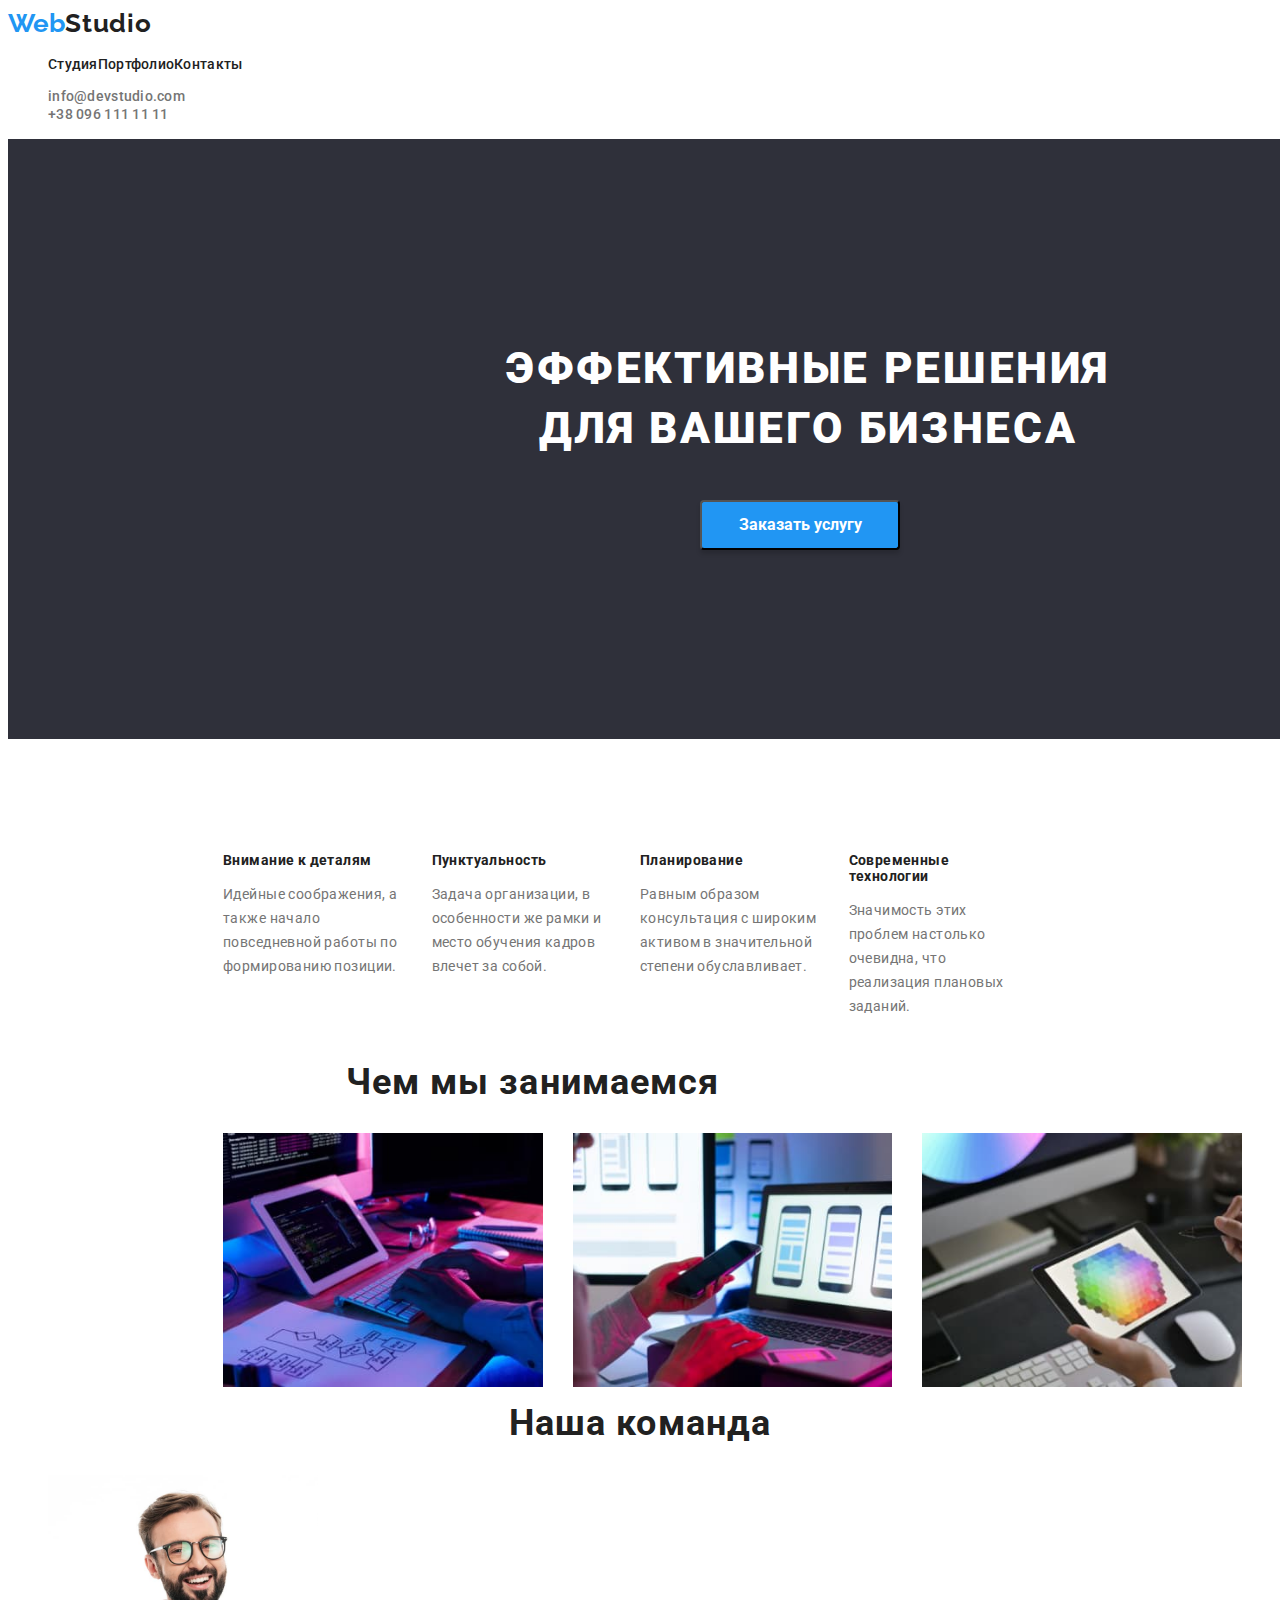
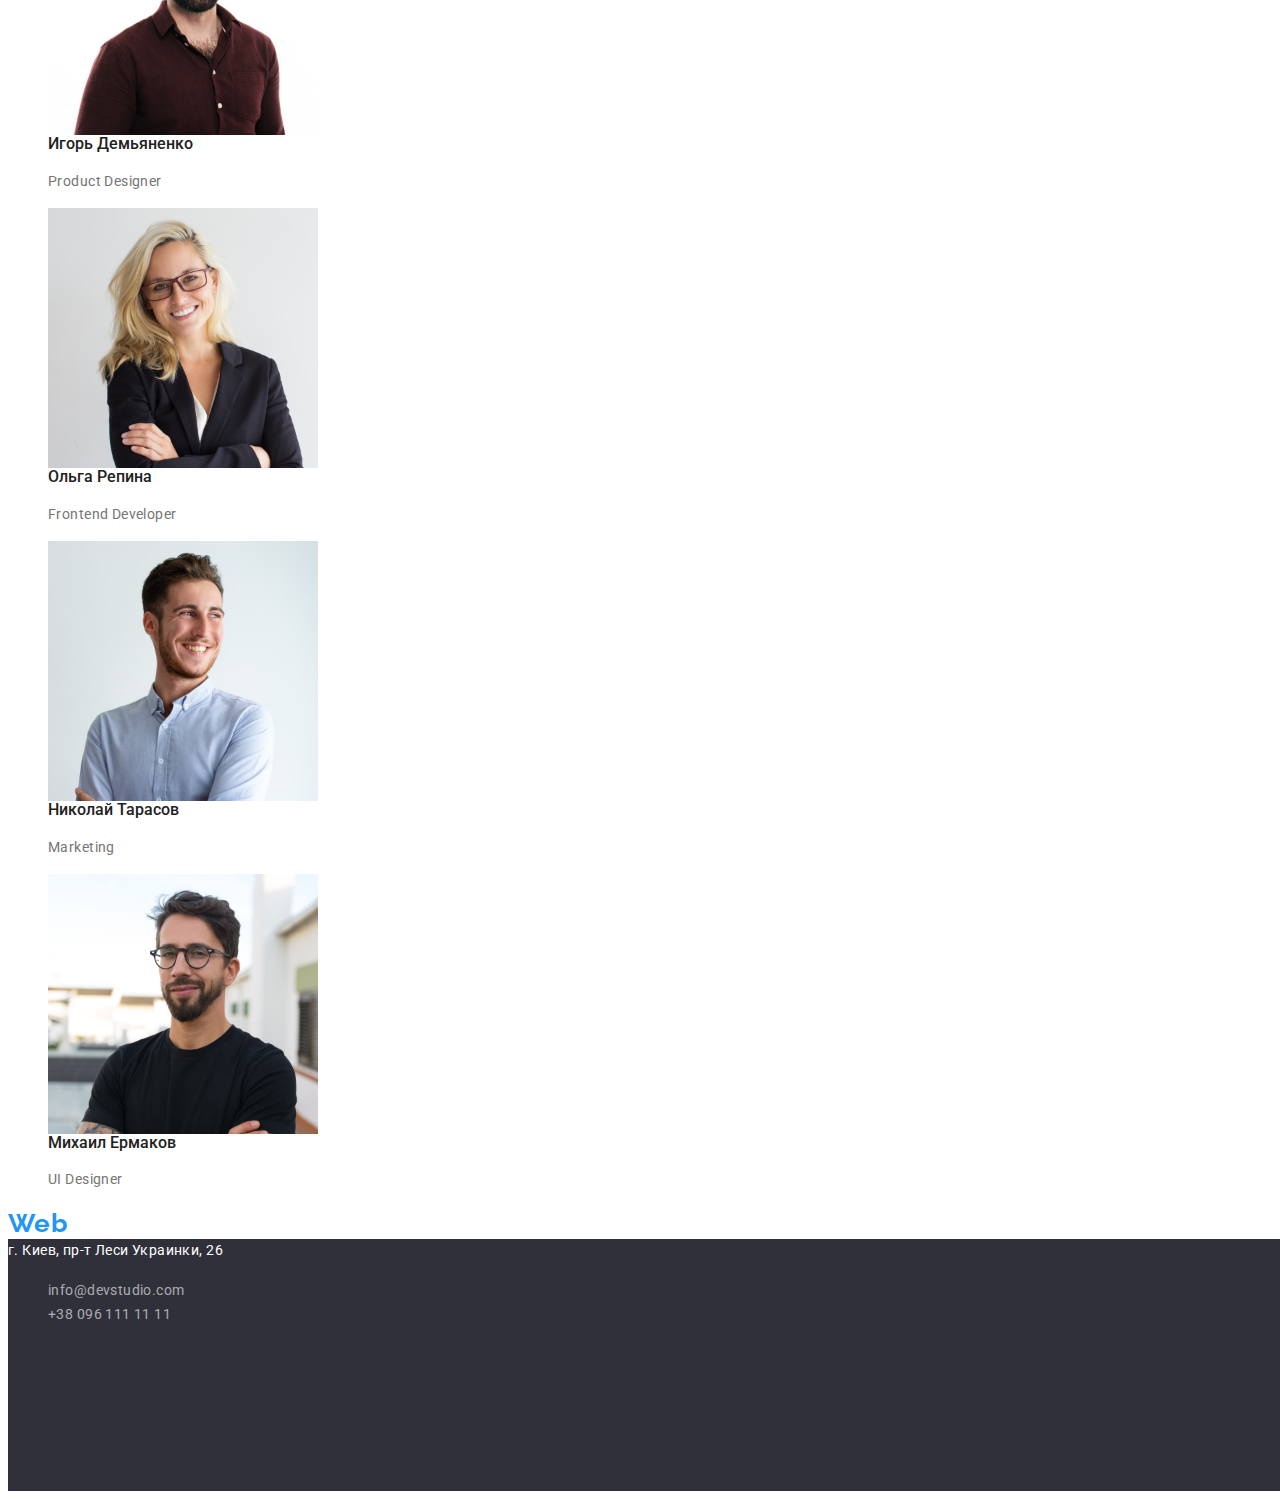
==== commit bcbd27ad: "чс" ====
--- a/index.html
+++ b/index.html
@@ -9,8 +9,9 @@
     <link rel="preconnect" href="https://fonts.gstatic.com">
     <link href="https://fonts.googleapis.com/css2?family=Raleway:wght@700&family=Roboto:wght@400;500;700;900&display=swap"
         rel="stylesheet">
-    <link rel="stylesheet"
-        href="https://cdnjs.cloudflare.com/ajax/libs/modern-normalize/1.0.0/modern-normalize.min.css">
+    <link rel="stylesheet" href="https://cdnjs.cloudflare.com/ajax/libs/modern-normalize/0.2.0/modern-normalize.css"
+        integrity="sha512-oxqL25oMBPTFLK5OOR4U/Y//5oyc+3B8MJVTuGD2FLdyA+VXlhKMyQ7YjHNSI5+CLk0UdMLw1lV64dDuT1Batw=="
+        crossorigin="anonymous" />
     <link rel="stylesheet" href="css/style.css">
     
 
@@ -20,9 +21,9 @@
     <!--шапка-->
     <header>
 
-        <nav class="nav">
-            <a href="" class="logo">Web<span class="logotip">Studio</span></a>
-              <ul>
+        <nav>
+          <a href="" class="logo">Web<span class="logotip">Studio</span></a>
+              <div class="menu-nav"><ul class="navigations">
                 <li>
                     <a href="./index.html" class="saite-nav1 current" >Студия</a>
                 </li>
@@ -33,12 +34,11 @@
                     <a href=""  class="saite-nav1">Контакты</a>
                     </li>
                 </ul>
-           
         </nav>
       
         <ul class="contacts">
-            <li><a href="mailto:info@devstudio.com" class="saite-contacts">info@devstudio.com</a></li>
-            <li><a href="tel:+380961111111" class="saite-contacts">+38 096 111 11 11</a></li>
+            <li><a href="mailto:info@devstudio.com" class="saite-contacts mail-nav">info@devstudio.com</a></li>
+            <li><a href="tel:+380961111111" class="saite-contacts phone-nav">+38 096 111 11 11</a></li>
         </ul>
 
     </header>
--- a/css/style.css
+++ b/css/style.css
@@ -69,7 +69,6 @@
   font-size: 26px;
   line-height: 1.19;
   color: var(--hover-color);
-  /* margin: 24px 1240px 25px 215px;*/
 }
 .logotip {
   font-family: Raleway;
@@ -86,8 +85,15 @@
 .logotip:hover {
   color: var(--hover-color);
 }
+
 /*site-nav*/
-.site-nav {
+
+.navigations {
+  height: 16px;
+  width: 294px;
+  left: 453px;
+  top: 32px;
+  display: flex;
 }
 .saite-nav1 {
   font-family: Roboto;
@@ -121,6 +127,7 @@
 .saite-contacts:hover {
   color: var(--hover-color);
 }
+
 /* bg*/
 .bg {
   height: 600px;
@@ -197,7 +204,7 @@
 
   color: var(--title-color);
   display: flex;
-  padding: 94px 100px 94px 380px;
+  padding: 94px 215px 94px 215px;
 }
 .section-about-us-title {
   font-family: Roboto;
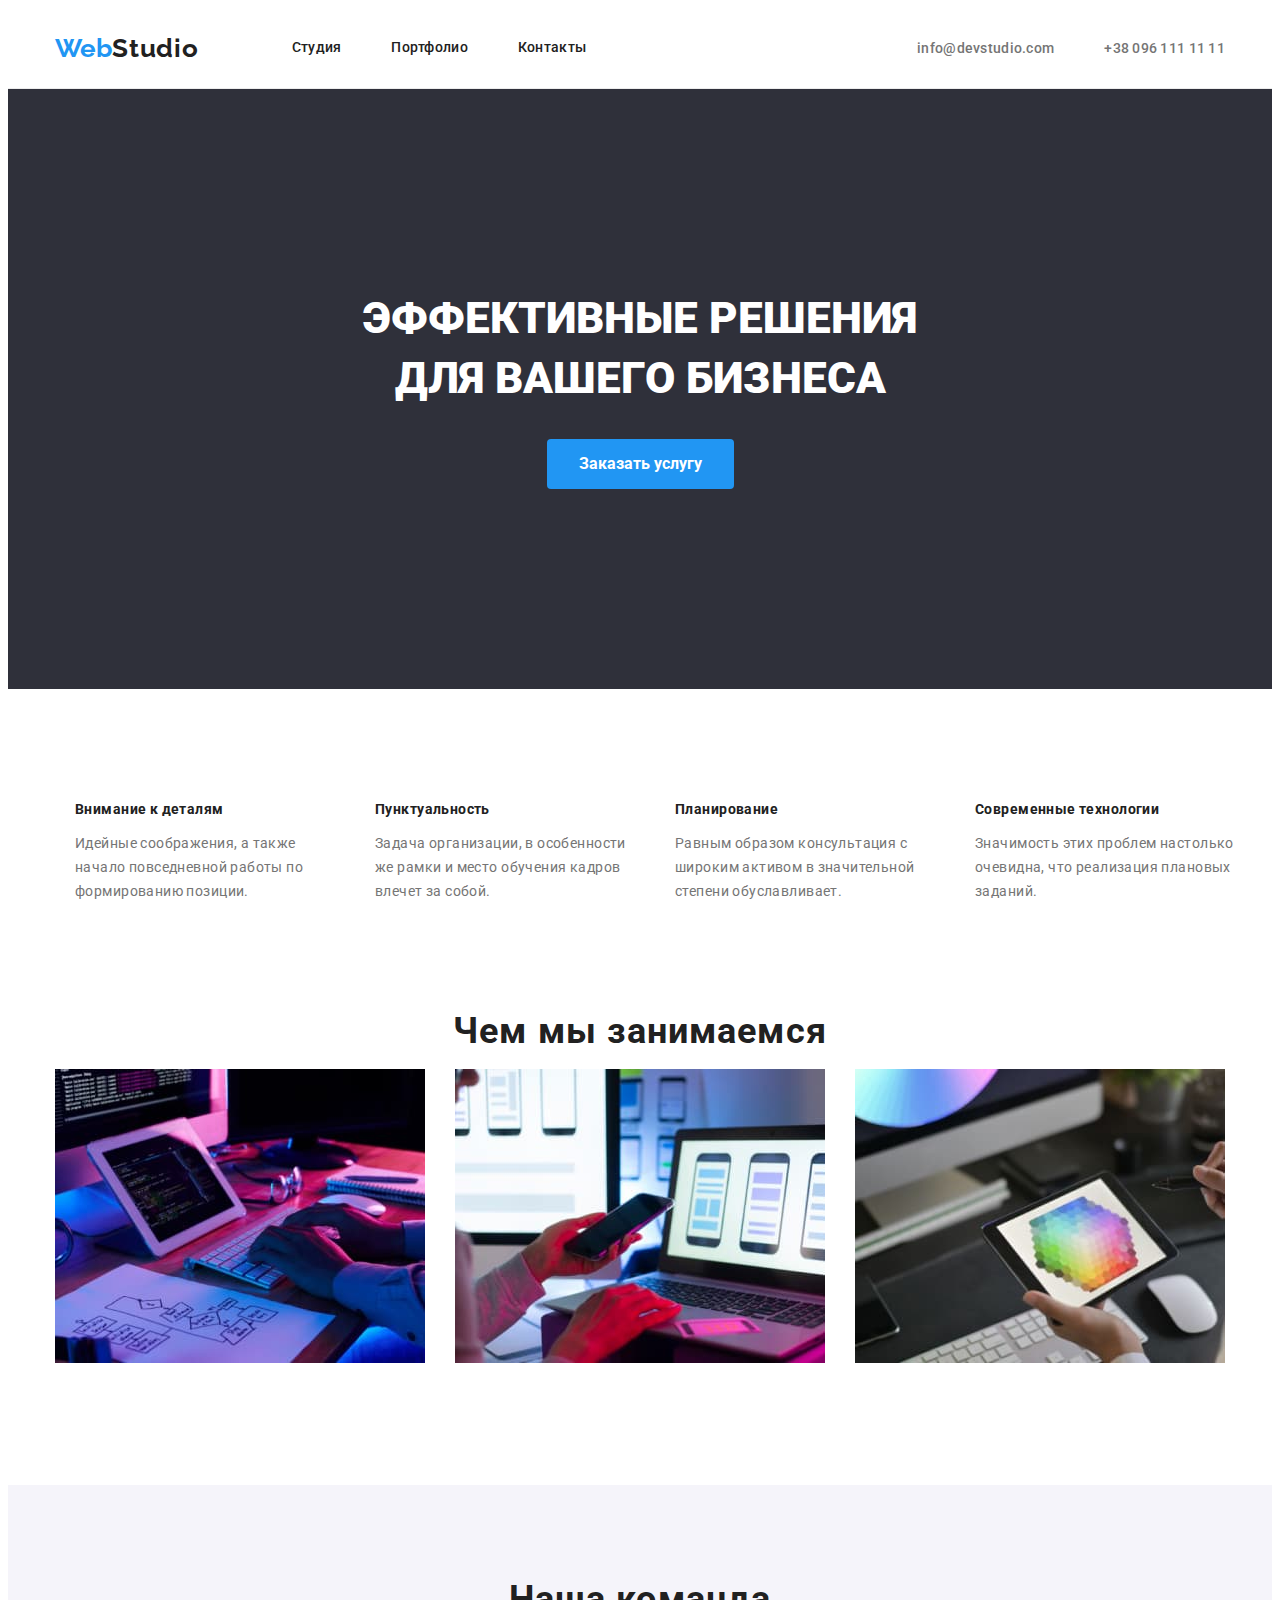
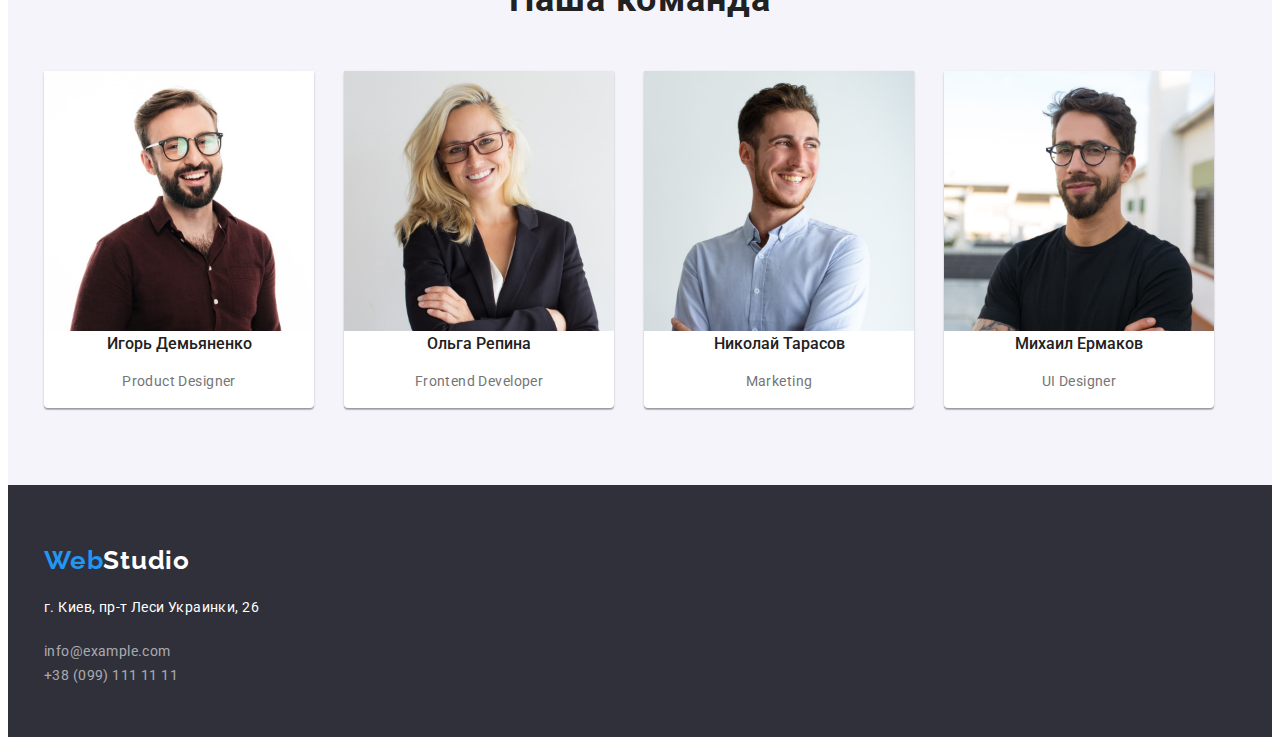
==== commit 5fb2f5f9: "d" ====
--- a/index.html
+++ b/index.html
@@ -7,13 +7,14 @@
     <meta name="viewport" content="width=device-width, initial-scale=1.0">
     <title>Студия</title>
     <link rel="preconnect" href="https://fonts.gstatic.com">
-    <link href="https://fonts.googleapis.com/css2?family=Raleway:wght@700&family=Roboto:wght@400;500;700;900&display=swap"
+    <link
+        href="https://fonts.googleapis.com/css2?family=Raleway:wght@700&family=Roboto:wght@400;500;700;900&display=swap"
         rel="stylesheet">
     <link rel="stylesheet" href="https://cdnjs.cloudflare.com/ajax/libs/modern-normalize/0.2.0/modern-normalize.css"
         integrity="sha512-oxqL25oMBPTFLK5OOR4U/Y//5oyc+3B8MJVTuGD2FLdyA+VXlhKMyQ7YjHNSI5+CLk0UdMLw1lV64dDuT1Batw=="
         crossorigin="anonymous" />
     <link rel="stylesheet" href="css/style.css">
-    
+
 
 </head>
 
@@ -21,106 +22,128 @@
     <!--шапка-->
     <header>
 
-        <nav>
-          <a href="" class="logo">Web<span class="logotip">Studio</span></a>
-              <div class="menu-nav"><ul class="navigations">
-                <li>
-                    <a href="./index.html" class="saite-nav1 current" >Студия</a>
+
+        <nav class="conteiner main-nav">
+            <a href="" class="logo">Web<span class="logotip">Studio</span></a>
+            <ul class="menu-nav list">
+                <li class="item ">
+                    <a href="./index.html" class="saite-nav1 current">Студия</a>
                 </li>
-                <li>
+                <li class="item">
                     <a href="./portfolio.html" class="saite-nav1">Портфолио</a>
                 </li>
-                <li>
-                    <a href=""  class="saite-nav1">Контакты</a>
-                    </li>
-                </ul>
+                <li class="item">
+                    <a href="" class="saite-nav1">Контакты</a>
+                </li>
+            </ul>
+            <ul class="contacts list">
+                <li class="item"><a href="mailto:info@devstudio.com"
+                        class="saite-contacts mail-nav">info@devstudio.com</a></li>
+                <li class="item"><a href="tel:+380961111111" class="saite-contacts phone-nav">+38 096 111 11 11</a></li>
+            </ul>
         </nav>
-      
-        <ul class="contacts">
-            <li><a href="mailto:info@devstudio.com" class="saite-contacts mail-nav">info@devstudio.com</a></li>
-            <li><a href="tel:+380961111111" class="saite-contacts phone-nav">+38 096 111 11 11</a></li>
-        </ul>
 
     </header>
     <!--Уникальный контент-->
     <main>
-        <section >
-<div class="bg">
+
+        <section class="hero">
+
             <h1 class="hero-title">ЭФФЕКТИВНЫЕ РЕШЕНИЯ <br> ДЛЯ ВАШЕГО БИЗНЕСА </h1>
             <button type="button" class="buttons"><span class="buts">Заказать услугу</span></button>
-    </div>    
-</section>
+
+        </section>
         <!-- Наше преимущество-->
         <section class="section-about-us">
-            <div class="conteiner">
-            <h2></h2>
-            <ul class="about-us">
-                <li class="feature1" >
-                    <h3 class="section-about-us-title">Внимание к деталям</h3>
-                    <p>Идейные соображения, а также начало повседневной работы по формированию позиции.</p>
-                </li>
-                <li class="feature2">
-                    <h3 class="section-about-us-title">Пунктуальность</h3>
-                    <p>Задача организации, в особенности же рамки и место обучения кадров влечет за собой.</p>
-                </li>
-                <li class="feature3">
-                    <h3 class="section-about-us-title">Планирование</h3>
-                    <p>Равным образом консультация с широким активом в значительной степени обуславливает.</p>
-                </li>
-                <li class="feature4">
-                    <h3 class="section-about-us-title">Современные технологии</h3>
-                    <p>Значимость этих проблем настолько очевидна, что реализация плановых заданий.</p>
-                </li>
-            </ul>
+            <div class="section conteiners">
+                <h2></h2>
+                <ul class="about-us">
+                    <li class="feature1">
+                        <h3 class="section-about-us-title">Внимание к деталям</h3>
+                        <p>Идейные соображения, а также начало повседневной работы по формированию позиции.</p>
+                    </li>
+                    <li class="feature1">
+                        <h3 class="section-about-us-title">Пунктуальность</h3>
+                        <p>Задача организации, в особенности же рамки и место обучения кадров влечет за собой.</p>
+                    </li>
+                    <li class="feature1">
+                        <h3 class="section-about-us-title">Планирование</h3>
+                        <p>Равным образом консультация с широким активом в значительной степени обуславливает.</p>
+                    </li>
+                    <li class="feature1">
+                        <h3 class="section-about-us-title">Современные технологии</h3>
+                        <p>Значимость этих проблем настолько очевидна, что реализация плановых заданий.</p>
+                    </li>
+                </ul>
             </div>
         </section>
         <!--Чем мы занимаемся-->
-        <section>
+        <section class="containers ">
             <!--Чем мы занимаемся-->
-            
-            <h2 class="what-we-do">Чем мы занимаемся</h2>
-            <ul class="block1">
-                <li class="photo-main"> <img src="./images/img.jpg" alt="набор кода" width="370" height="294" class="box1"></li>
-                <li class="photo-main"><img src="./images/img1.jpg" alt="мобильное устройство" width="370" height="294" class="box2"></li>
-                <li class="photo-main"><img src="./images/img2.jpg" alt="цветовая палитра" width="370" height="294" class="box3"></li>
+
+            <h2 class="what-we-do list">Чем мы занимаемся</h2>
+            <ul class="block-title ">
+                <li class="grid-title">
+                    <img src="./images/img.jpg" alt="набор кода" width="370">
+                </li>
+                <li class="grid-title">
+                    <img src="./images/img1.jpg" alt="мобильное устройство" width="370">
+                </li>
+                <li class="grid-title">
+                    <img src="./images/img2.jpg" alt="цветовая палитра" width="370">
+                </li>
             </ul>
-           
+
         </section>
         <!--Наша команда-->
-        <section class="we">
-            <h2 class="we-1">Наша команда</h2>
-            <ul class="our-team">
-                <li class="team-card-1">
-                    <img src="./images/img4.jpg" alt="Игорь Демьяненко" width="270" height="260">
-                    <h3 >Игорь Демьяненко</h3>
-                    <p class="ihor1">Product Designer</p>
-                </li>
-                <li class="team-card-2">
-                    <img src="./images/img5.jpg" alt="Ольга Репина" width="270" height="260">
-                    <h3>Ольга Репина</h3>
-                    <p class="ihor1">Frontend Developer</p>
-                </li>
-                <li class="team-card-3">
-                    <img src="./images/img6.jpg" alt="Николай Тарасов" width="270" height="260">
-                    <h3>Николай Тарасов</h3>
-                    <p class="ihor1">Marketing</p>
-                </li>
-                <li class="team-card-4">
-                    <img src="./images/img7.jpg" alt="Михаил Ермаков" width="270" height="260">
-                    <h3>Михаил Ермаков</h3>
-                    <p class="ihor1">UI Designer</p>
-                </li>
-            </ul>
-        </section>
+        <div class="banners">
+            <section class="container">
+
+                <h2 class="we-1">Наша команда</h2>
+                <ul class="our-team list">
+                    <li class="team">
+                        <img src="./images/img4.jpg" alt="Игорь Демьяненко" width="270">
+                        <h3>Игорь Демьяненко</h3>
+                        <p class="ihor1">Product Designer</p>
+                    </li>
+                    <li class="team teams">
+                        <img src="./images/img5.jpg" alt="Ольга Репина" width="270">
+                        <h3>Ольга Репина</h3>
+                        <p class="ihor1">Frontend Developer</p>
+                    </li>
+                    <li class="team">
+                        <img src="./images/img6.jpg" alt="Николай Тарасов" width="270">
+                        <h3>Николай Тарасов</h3>
+                        <p class="ihor1">Marketing</p>
+                    </li>
+                    <li class="team">
+                        <img src="./images/img7.jpg" alt="Михаил Ермаков" width="270">
+                        <h3>Михаил Ермаков</h3>
+                        <p class="ihor1">UI Designer</p>
+                    </li>
+                </ul>
+
+            </section>
+        </div>
     </main>
     <!--подвал-->
-    <footer class="footer-nav1">
-        <a href="" class="footer-logo"><span class="footer-logo1">Web</span>Studio</a>
-        <section class="footer-address footer-bg"><address class="addres">г. Киев, пр-т Леси Украинки, 26</address>
-        <ul>
-            <li><a href="mailto:info@devstudio.com" class="footer-mail">info@devstudio.com</a></li>
-            <li><a href="tel:+380961111111" class="footer-phone">+38 096 111 11 11</a></li>
-        </ul>
-    </section>
+    <footer class="footer-bg">
+        <div class="containerss contact">
+            <a class="link logos" href="./index.html"><span class="logo-color">Web</span>Studio</a>
+            <address>
+                <p class="location contact-list">г. Киев, пр-т Леси Украинки, 26</p>
+                <ul class="list contact-list">
+                    <li>
+                        <a class="link contact-links" href="mailto:info@example.com">info@example.com</a>
+                    </li>
+                    <li>
+                        <a class="link contact-links" href="tel:+380991111111">+38 (099) 111 11 11</a>
+                    </li>
+                </ul>
+            </address>
+        </div>
     </footer>
 </body>
+
+
+</html>--- a/css/style.css
+++ b/css/style.css
@@ -1,3 +1,37 @@
+html {
+  box-sizing: border-box;
+}
+
+*,
+*::after,
+*::before {
+  box-sizing: inherit;
+}
+
+h1,
+h2,
+h3,
+h4,
+h5,
+h6,
+p {
+  margin-top: 0;
+}
+.list {
+  list-style: none;
+  padding-left: 0;
+  margin: 0;
+}
+
+.link {
+  text-decoration: none;
+  color: inherit;
+}
+img {
+    display: block;
+    max-width: 100%;
+    height: auto;
+}
 :root {
   --background-color: #fff;
   --primary-text-color: #757575;
@@ -7,49 +41,29 @@
   --text-black-color: #000000;
   --bg-color: #2f303a;
   --buttos-hover-color: #188ce8;
-}
-html {
-  box-sizing: border-box;
-}
-*,
-*::after,
-*::before {
-  box-sizing: inherit;
-}
-h1,
-h2,
-h3,
-h4,
-h5,
-h6,
-p {
-  margin-top: 0;
-}
-.list {
-  list-style: none;
-  padding-left: 0;
-  margin: 0;
-}
-.link {
-  text-decoration: none;
-  color: inherit;
-}
-img {
-  display: block;
-  max-width: 100%;
-  height: auto;
-}
+  --our-backgraund-color: #f5f4fa;
+  --portfolio-background-color: #e5e5e5;
+  --card-set-gap: 30px;
+  --card-shadow: 0px 2px 1px -1px rgba(0, 0, 0, 0.2),
+    0px 1px 1px 0px rgba(0, 0, 0, 0.14), 0px 1px 3px 0px rgba(0, 0, 0, 0.12);
+}
+
 .body {
   font-family: "Roboto", sans-serif;
   font-family: "Raleway", sans-serif;
   background-color: var(--background-color);
-}
+  margin: 0px;
+  line-height: 1.5;
+}
+
 a {
   text-decoration: none;
 }
+
 ul {
   list-style: none;
 }
+
 p {
   font-family: Roboto;
   font-style: normal;
@@ -61,6 +75,24 @@
   letter-spacing: 0.03em;
   color: var(--primary-text-color);
 }
+/* CONTAINER */
+.containers-portfolio {
+  width: 1200px;
+  padding-left: 15px;
+  padding-right: 15px;
+  margin-left: auto;
+  margin-right: auto;
+}
+.conteiner {
+  margin-left: auto;
+  margin-right: auto;
+  padding: 0px 15px;
+  width: 1200px;
+  height: 80px;
+}
+header {
+  border-bottom: 1px solid #ececec;
+}
 
 .logo {
   font-family: Raleway;
@@ -70,6 +102,7 @@
   line-height: 1.19;
   color: var(--hover-color);
 }
+
 .logotip {
   font-family: Raleway;
   font-style: normal;
@@ -81,39 +114,58 @@
   letter-spacing: 0.03em;
   color: var(--title-color);
 }
+
 .logo:hover,
 .logotip:hover {
   color: var(--hover-color);
 }
 
-/*site-nav*/
-
-.navigations {
-  height: 16px;
-  width: 294px;
-  left: 453px;
-  top: 32px;
-  display: flex;
-}
+/*main-nav*/
+.main-nav {
+  display: flex;
+  align-items: center;
+}
+
+/*menu*/
+.menu-nav .item + .item {
+  margin-left: 50px;
+}
+
+.menu-nav {
+  display: flex;
+  margin-left: 93px;
+}
+
 .saite-nav1 {
+  display: block;
+  padding-top: 32px;
+  padding-bottom: 32px;
+
   font-family: Roboto;
   font-style: normal;
   font-weight: 500;
   font-size: 14px;
   line-height: 1.14;
   letter-spacing: 0.02em;
-
-  color: var(--title-color);
-}
-
-/*.current {
-  
-  background: #2196f3;
-}*/
+  text-decoration: none;
+  cursor: pointer;
+  color: var(--title-color);
+}
+
 .saite-nav1:hover,
 .saite-nav1:focus {
   color: var(--hover-color);
 }
+
+.contacts {
+  display: flex;
+  margin-left: auto;
+}
+
+.contacts .item + .item {
+  margin-left: 50px;
+}
+
 .saite-contacts {
   font-family: Roboto;
   font-style: normal;
@@ -124,46 +176,43 @@
 
   color: var(--primary-text-color);
 }
+
 .saite-contacts:hover {
   color: var(--hover-color);
 }
 
-/* bg*/
-.bg {
+/* banner*/
+.banner {
   height: 600px;
-  width: 1600px;
-  left: 0px;
-  top: 80px;
-  border-radius: 0px;
-
-  background: var(--bg-color);
+  background-color: var(--bg-color);
 }
 
 /*hero-title*/
+.hero {
+  align-items: center;
+  text-align: center;
+  background-color: var(--bg-color);
+}
+
 .hero-title {
   font-family: Roboto;
   font-style: normal;
   font-weight: 900;
   font-size: 44px;
   line-height: 1.36;
-  align-items: center;
-  /* or 136% */
-  text-align: center;
-  letter-spacing: 0.06em;
-  text-transform: uppercase;
-  color: var(--white-color-text);
-  padding: 200px 452px 280px 452px;
+
+  padding-top: 200px;
+  margin-bottom: 30px;
+  color: var(--white-color-text);
 }
 /*button*/
 .buttons {
-  position: absolute;
-  width: 200px;
-  height: 50px;
-  left: 700px;
-  top: 500px;
   background: var(--hover-color);
-  box-shadow: 0px 4px 4px rgba(0, 0, 0, 0.15);
+  margin-bottom: 200px;
+  padding: 10px 32px 10px 32px;
   border-radius: 4px;
+  border: none;
+  cursor: pointer;
 }
 
 .buttons:hover,
@@ -172,6 +221,7 @@
   box-shadow: 0px 4px 4px rgba(0, 0, 0, 0.15);
   border-radius: 4px;
 }
+
 .buts {
   font-family: Roboto;
   font-style: normal;
@@ -182,6 +232,7 @@
 
   color: var(--white-color-text);
 }
+
 .buts:hover,
 .buts:focus {
   font-family: Roboto;
@@ -192,9 +243,16 @@
 
   color: var(--white-color-text);
 }
-/*sectio-about-us*/
+
+.section {
+  padding-top: 94px;
+  padding-bottom: 94px;
+}
 
 .about-us {
+  display: flex;
+  justify-content: center;
+
   font-family: Roboto;
   font-style: normal;
   font-weight: bold;
@@ -203,9 +261,8 @@
   letter-spacing: 0.03em;
 
   color: var(--title-color);
-  display: flex;
-  padding: 94px 215px 94px 215px;
-}
+}
+
 .section-about-us-title {
   font-family: Roboto;
   font-style: normal;
@@ -216,34 +273,17 @@
 
   color: var(--title-color);
 }
+
+.about-us .feature1 + .feature1 {
+  margin-left: 30px;
+}
+
 .feature1 {
   height: 101px;
   width: 270px;
-  left: 215px;
-  top: 774px;
-  padding-right: 30px;
-}
-.feature2 {
-  height: 101px;
-  width: 270px;
-  left: 515px;
-  top: 774px;
-  padding-right: 30px;
-}
-.feature3 {
-  height: 101px;
-  width: 270px;
-  left: 215px;
-  top: 774px;
-  padding-right: 30px;
-}
-.feature4 {
-  height: 101px;
-  width: 270px;
-  left: 215px;
-  top: 774px;
-  padding-right: 30px;
-}
+  align-items: center;
+}
+
 /*what-we-do*/
 
 .what-we-do {
@@ -256,16 +296,36 @@
   letter-spacing: 0.03em;
 
   color: var(--title-color);
-  padding-right: 215px;
-}
-.block1 {
-  padding-left: 215px;
-  display: flex;
-}
-.photo-main {
-  padding-right: 30px;
+}
+
+.block-title {
+  display: flex;
+  text-align: center;
+  padding-left: 0px;
+  padding-top: 0px;
+}
+
+.block-title .grid-title + .grid-title {
+  padding-left: 30px;
+}
+
+.containers {
+  margin-left: auto;
+  margin-right: auto;
+  padding: 0px 4px;
+  width: 1178px;
+  height: 380px;
+}
+
+.container {
+  margin-left: auto;
+  margin-right: auto;
+  padding: 0px 4px;
+  width: 1200px;
+  height: 380px;
 }
 /*our-team*/
+
 .we-1 {
   font-family: Roboto;
   font-style: normal;
@@ -274,9 +334,13 @@
   line-height: 1.16;
   text-align: center;
   letter-spacing: 0.03em;
-
-  color: var(--title-color);
-}
+  color: var(--title-color);
+
+  margin-bottom: 0px;
+  padding-top: 94px;
+  padding-bottom: 50px;
+}
+
 h3 {
   font-family: Roboto;
   font-style: normal;
@@ -285,8 +349,110 @@
   line-height: 1.18;
   color: var(--title-color);
 }
+
+.banners {
+  margin-top: 94px;
+  height: 600px;
+  background-color: var(--our-backgraund-color);
+}
+
+.our-team {
+  display: flex;
+  flex-wrap: wrap;
+  width: 1200px;
+}
+
+.our-team .team + .team + .team {
+  margin-left: 30px;
+}
+
+.teams {
+  margin-left: 30px;
+}
+
+.team {
+  background-color: var(--white-color-text);
+  border-bottom-left-radius: 4px;
+  border-bottom-right-radius: 4px;
+  box-shadow: 0px 1px 3px rgb(0 0 0 / 12%), 0px 1px 1px rgb(0 0 0 / 14%),
+    0px 2px 1px rgb(0 0 0 / 20%);
+  border-radius: 0px 0px 4px 4px;
+  text-align: center;
+}
+
 /*footer*/
-.footer-logo {
+footer {
+  background-color: var(--bg-color);
+  height: 252px;
+  padding-top: 60px;
+}
+
+.containerss {
+  margin-left: auto;
+  margin-right: auto;
+  padding: 0px 4px;
+  width: 1200px;
+  height: 81px;
+}
+
+.logos {
+  font-family: Raleway;
+  font-style: normal;
+  font-weight: bold;
+  font-size: 26px;
+  line-height: 1.19;
+
+  letter-spacing: 0.03em;
+
+  color: var(--white-color-text);
+}
+
+.logo-color {
+  font-family: Raleway;
+  font-style: normal;
+  font-weight: bold;
+  font-size: 26px;
+  line-height: 1.19;
+  letter-spacing: 0.03em;
+  color: var(--hover-color);
+}
+
+.logos:hover,
+.logo-color:hover,
+.contact-links:hover,
+.contact-links:hover {
+  color: var(--hover-color);
+}
+
+.contact-list {
+  font-family: Roboto;
+  font-style: normal;
+  font-weight: normal;
+  font-size: 14px;
+  line-height: 1.71;
+  margin-top: 20px;
+  /* or 171% */
+
+  letter-spacing: 0.03em;
+
+  color: var(--white-color-text);
+}
+
+.contact-links {
+  font-family: Roboto;
+  font-style: normal;
+  font-weight: normal;
+  font-size: 14px;
+  line-height: 1.71;
+  /* or 171% */
+
+  letter-spacing: 0.03em;
+
+  color: rgba(255, 255, 255, 0.6);
+}
+
+/*portfolio html*/
+.portfolio-logo {
   font-family: Raleway;
   font-style: normal;
   font-weight: bold;
@@ -295,77 +461,10 @@
   /* identical to box height */
 
   letter-spacing: 0.03em;
-
-  color: var(--white-color-text);
-}
-.footer-logo1 {
-  font-family: Raleway;
-  font-style: normal;
-  font-weight: bold;
-  font-size: 26px;
-  line-height: 1.19;
-  letter-spacing: 0.03em;
-  color: var(--hover-color);
-}
-.footer-logo:hover,
-.footer-logo1:hover,
-.footer-mail:hover,
-.footer-phone:hover {
-  color: var(--hover-color);
-}
-.footer-address {
-  width: 231px;
-  height: 81px;
-  left: 215px;
-  top: 2208px;
-}
-.addres {
-  font-family: Roboto;
-  font-style: normal;
-  font-weight: normal;
-  font-size: 14px;
-  line-height: 1.71;
-  /* or 171% */
-
-  letter-spacing: 0.03em;
-
-  color: var(--white-color-text);
-}
-.footer-mail {
-  font-family: Roboto;
-  font-style: normal;
-  font-weight: normal;
-  font-size: 14px;
-  line-height: 1.71;
-  /* or 171% */
-
-  letter-spacing: 0.03em;
-
-  color: rgba(255, 255, 255, 0.6);
-}
-.footer-phone {
-  font-family: Roboto;
-  font-style: normal;
-  font-weight: normal;
-  font-size: 14px;
-  line-height: 1.71;
-  /* or 171% */
-
-  letter-spacing: 0.03em;
-
-  color: rgba(255, 255, 255, 0.6);
-}
-.footer-bg {
-  width: 1600px;
-  height: 252px;
-  left: 0px;
-  top: 2097px;
-
-  background: var(--bg-color);
-}
-
-/*portfolio html*/
-.portfolio-logo {
+  color: var(--hover-color);
+}
+
+.portfolio-logotipe {
   font-family: Raleway;
   font-style: normal;
   font-weight: bold;
@@ -374,20 +473,10 @@
   /* identical to box height */
 
   letter-spacing: 0.03em;
-  color: var(--hover-color);
-}
-.portfolio-logotipe {
-  font-family: Raleway;
-  font-style: normal;
-  font-weight: bold;
-  font-size: 26px;
-  line-height: 1.19;
-  /* identical to box height */
-
-  letter-spacing: 0.03em;
 
   color: var(--text-black-color);
 }
+
 .portfolio-link {
   font-family: Roboto;
   font-style: normal;
@@ -398,6 +487,7 @@
 
   color: var(--title-color);
 }
+
 .portfolio-logotipe:hover {
   color: var(--hover-color);
 }
@@ -405,6 +495,7 @@
 .portfolio-link:focus {
   color: var(--hover-color);
 }
+
 .portfolio-contacts {
   font-family: Roboto;
   font-style: normal;
@@ -415,109 +506,111 @@
 
   color: var(--primary-text-color);
 }
+
+/*навигация*/
 .visually {
   display: none;
 }
+
 /*навигация*/
-/*.filters {
-  position: absolute;
-  width: 611px;
-  height: 54px;
-  left: 495px;
-  top: 174px;
-}
-*/
-.vse {
-  font-family: Roboto;
-  font-style: normal;
+.conteiner-portfolio {
+  margin-top: 94px;
+  margin-bottom: 94px;
+}
+
+.filters {
+  display: flex;
+  justify-content: center;
+  margin-bottom: 50px;
+  padding-left: 30px;
+}
+/*conteiner -main*/
+.conteiner-main {
+  width: 1170px;
+  margin-left: auto;
+  margin-right: auto;
+  padding-top: 94px;
+  padding-bottom: 94px;
+  background-color: blue;
+}
+.all:hover {
+  color: var(--white-color-text);
+}
+/*проекты*/
+.filter {
+  display: flex;
+  justify-content: center;
+  margin-bottom: 50px;
+}
+
+.filter-button {
   font-weight: 500;
   font-size: 16px;
   line-height: 1.62;
-
-  color: var(--title-color);
+  text-align: center;
+  background-color: var(--our-backgraund-color);
   border-radius: 4px;
+  border: none;
+  margin-right: 8px;
+  min-width: 73px;
+  padding: 6px 22px;
   cursor: pointer;
 }
-.sites {
-  font-family: Roboto;
-  font-style: normal;
-  font-weight: 500;
-  font-size: 16px;
-  line-height: 1.62;
-
-  color: var(--title-color);
-  border-radius: 4px;
-  cursor: pointer;
-}
-.apps {
-  font-family: Roboto;
-  font-style: normal;
-  font-weight: 500;
-  font-size: 16px;
-  line-height: 1.62;
-
-  color: var(--title-color);
-  border-radius: 4px;
-  cursor: pointer;
-}
-.decinger {
-  font-family: Roboto;
-  font-style: normal;
-  font-weight: 500;
-  font-size: 16px;
-  line-height: 1.62;
-  /* identical to box height, or 162% */
-
-  color: var(--title-color);
-  border-radius: 4px;
-  cursor: pointer;
-}
-.marketings {
-  font-family: Roboto;
-  font-style: normal;
-  font-weight: 500;
-  font-size: 16px;
-  line-height: 1.62;
-  /* identical to box height, or 162% */
-
-  color: var(--title-color);
-  border-radius: 4px;
-  cursor: pointer;
-}
-.vse:hover,
-.vse:focus,
-.sites:hover,
-.sites:focus,
-.apps:hover,
-.apps:focus,
-.decinger:hover,
-.decinger:focus,
-.marketings:hover,
-.marketings:focus {
-  background: var(--hover-color);
-}
-.all:hover {
-  color: var(--white-color-text);
-}
-/*проекты*/
-/*
-.portfolio {
-  width: 1170px;
-  height: 1360px;
-  left: 215px;
-  top: 174px;
+
+.filter-button:hover,
+.filter-button:focus {
+  background-color: var(--hover-color);
+  color: var(--white-color-text);
+}
+
+/*.portfolio {
   background: #e5e5e5;
 }*/
+
+/* CARD SET */
+.card-set {
+  padding: 0;
+  margin: 0;
+  list-style: none;
+
+  display: flex;
+  flex-wrap: wrap;
+  margin-left: calc(-1 * var(--card-set-gap));
+  margin-top: calc(-1 * var(--card-set-gap));
+}
+
+.card-set > .item {
+  flex-basis: calc(100% / 3 - var(--card-set-gap));
+  margin-left: var(--card-set-gap);
+  margin-top: var(--card-set-gap);
+}
+
+/* CARD */
+.card {
+  box-shadow: var(--card-shadow);
+  border-radius: 4px;
+  overflow: hidden;
+}
+
+.card-content {
+  padding: 15px;
+}
+
+.card-text {
+  margin-top: 10px;
+}
+
 .project-titles {
   font-family: Roboto;
   font-style: normal;
   font-weight: bold;
   font-size: 18px;
   line-height: 2;
-  /* identical to box height, or 200% */
 
   letter-spacing: 0.06em;
-
+  padding-left: 24px;
+  padding-top: 10px;
+  padding-bottom: 4px;
   color: var(--title-color);
 }
 .project-title {
@@ -526,11 +619,12 @@
   font-weight: normal;
   font-size: 16px;
   line-height: 1.87;
-  /* identical to box height, or 187% */
-
-  letter-spacing: 0.03em;
-}
-.project-1 {
+
+  letter-spacing: 0.03em;
+  padding-left: 24px;
+  padding-bottom: 20px;
+}
+.items {
   width: 370px;
   height: 404px;
   left: 215px;
@@ -541,86 +635,6 @@
   box-sizing: border-box;
 }
 
-.project-2 {
-  width: 370px;
-  height: 404px;
-  left: 215px;
-  top: 1130px;
-
-  background: #ffffff;
-  border: 1px solid #eeeeee;
-  box-sizing: border-box;
-}
-.project-3 {
-  width: 370px;
-  height: 404px;
-  left: 215px;
-  top: 1130px;
-
-  background: #ffffff;
-  border: 1px solid #eeeeee;
-  box-sizing: border-box;
-}
-.project-4 {
-  width: 370px;
-  height: 404px;
-  left: 215px;
-  top: 1130px;
-
-  background: #ffffff;
-  border: 1px solid #eeeeee;
-  box-sizing: border-box;
-}
-.project-5 {
-  width: 370px;
-  height: 404px;
-  left: 215px;
-  top: 1130px;
-
-  background: #ffffff;
-  border: 1px solid #eeeeee;
-  box-sizing: border-box;
-}
-.project-6 {
-  width: 370px;
-  height: 404px;
-  left: 215px;
-  top: 1130px;
-
-  background: #ffffff;
-  border: 1px solid #eeeeee;
-  box-sizing: border-box;
-}
-.project-7 {
-  width: 370px;
-  height: 404px;
-  left: 215px;
-  top: 1130px;
-
-  background: #ffffff;
-  border: 1px solid #eeeeee;
-  box-sizing: border-box;
-}
-.project-8 {
-  width: 370px;
-  height: 404px;
-  left: 215px;
-  top: 1130px;
-
-  background: #ffffff;
-  border: 1px solid #eeeeee;
-  box-sizing: border-box;
-}
-.project-9 {
-  width: 370px;
-  height: 404px;
-  left: 215px;
-  top: 1130px;
-
-  background: #ffffff;
-  border: 1px solid #eeeeee;
-  box-sizing: border-box;
-}
 /* portfolio footer*/
 .footer-nav {
   width: 1600px;
@@ -636,6 +650,7 @@
 .portfolio-phone:hover {
   color: var(--hover-color);
 }
+
 .logo1 {
   font-family: Raleway;
   font-style: normal;
